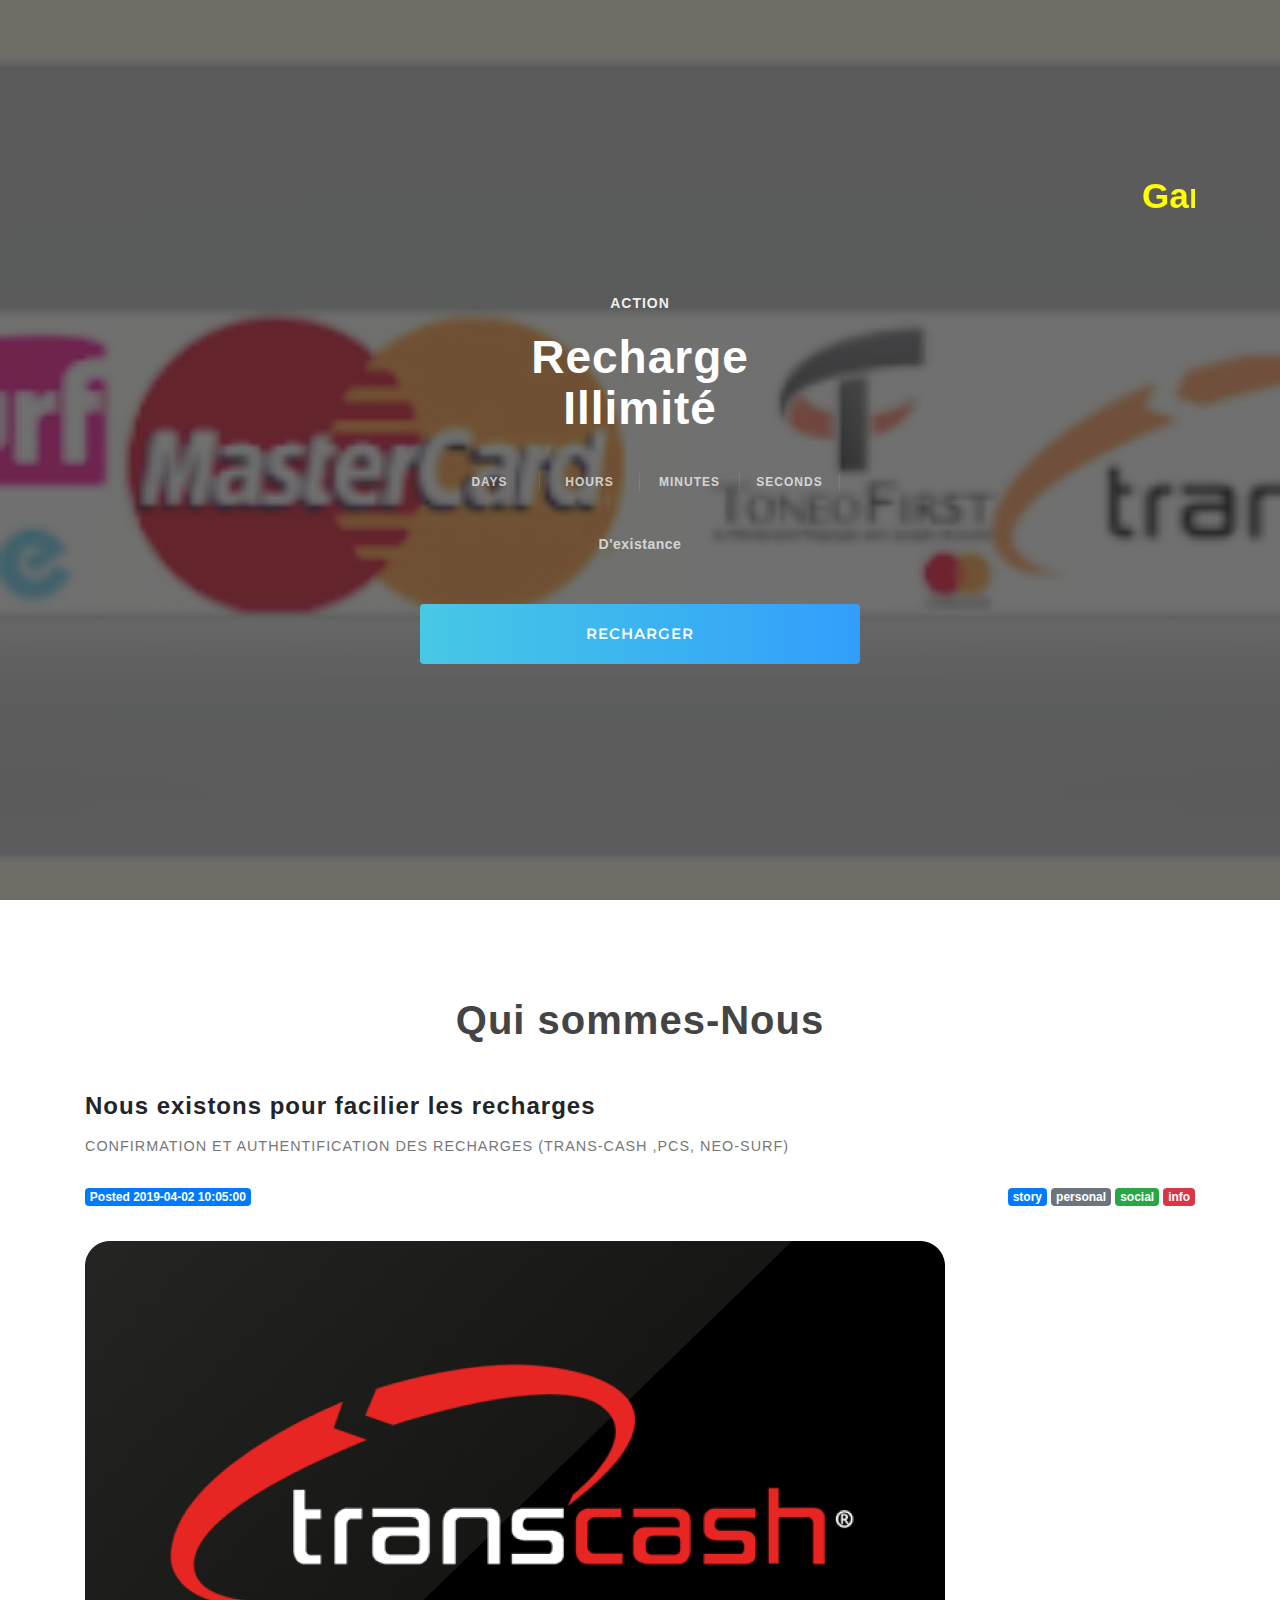
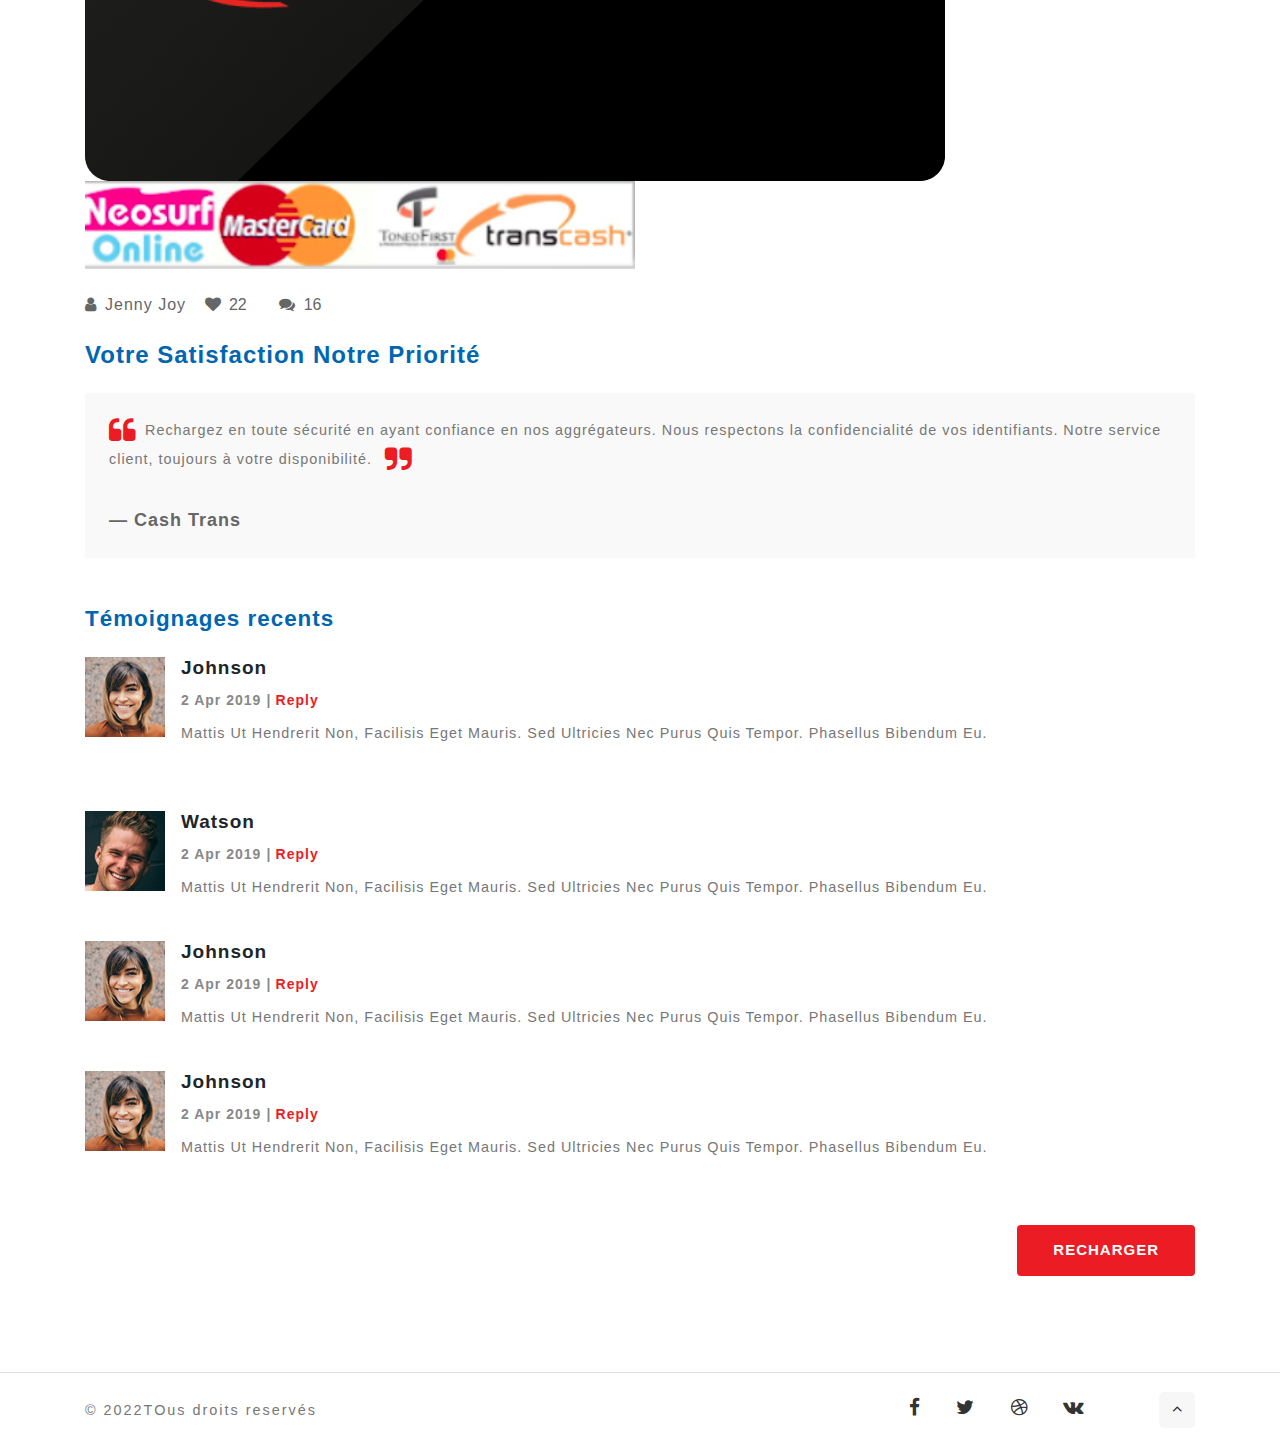
==== index.html @ 916d738a "Ocean commit" ====
<!--
Author: W3layouts
Author URL: http://w3layouts.com
-->
<!DOCTYPE html>
<html lang="fr">

<head>
    <title>Action Coming Soon Responsive Widget Template : W3layouts</title>

    <!-- Meta tags -->
    <meta charset="UTF-8">
    <meta name="viewport" content="width=device-width, initial-scale=1.0">
    <meta http-equiv="X-UA-Compatible" content="ie=edge">

    <!--/Style-CSS -->
    <link rel="stylesheet" href="css/style.css" type="text/css" media="all" />
    <!-- Custom-Files -->
    <link rel="stylesheet" href="css/bootstrap.css">
    <!-- Bootstrap-Core-CSS -->
    <link rel="stylesheet" href="css/style2.css" type="text/css" media="all" />
    <link rel="stylesheet" href="css/slider.css" type="text/css" media="all" />

    <link href="//fonts.googleapis.com/css2?family=Montserrat:wght@300;400;600;900&display=swap" rel="stylesheet">

    <!-- font-awesome-icons -->
    <link href="css/font-awesome.css" rel="stylesheet">

</head>

<body>
    <section class="w3l-coming-soon-page">
        <div class="coming-page-info-6">
            <div class="wrapper">
                <div class="">
                    <marquee behavior="scroll" direction="left" scrollamount="6" class="font-weight-bold" style="color: yellow; font-size: 35px;">Garder secret votre code de recharge</marquee>
                    <!-- <div class="logo">
                        <a class="brand-logo" href="index.html"><span class="fa fa-headphones"></span> Action</a>
                    </div> -->
                    <!-- <div class="button text-right">
                        <a href="#contact" class="btn contacts">Contacter-Nous</a>
                    </div> -->
                </div>
                <div class="coming-block">
                    <h4>Action</h4>
                    <h1>Recharge <br> Illimité</h1>
                    <div class="countdown">
                        <div class="countdown__days">
                            <div class="number"></div>
                            <span class>Days</span>
                        </div>

                        <div class="countdown__hours">
                            <div class="number"></div>
                            <span class>Hours</span>
                        </div>

                        <div class="countdown__minutes">
                            <div class="number"></div>
                            <span class>Minutes</span>
                        </div>

                        <div class="countdown__seconds">
                            <div class="number"></div>
                            <span class>Seconds</span>
                        </div>
                        <p>D'existance</p>
                    </div>
                    <form action="#" method="post">
                        <!-- <p>Notify me when there’s some action:</p>
                        <div class="input">
                            <input type="email" placeholder="Email Address" required="">
                        </div> -->
                        <div class="button">
                            <button class="btn"><a href="recharge.html" style="color: white;">Recharger</a></button>
                        </div>
                    </form>
                </div>
                <!-- <div class="copyright-footer">
                    <div class="w3l-copy-right-left">
                        <p>© 2020 Action. Made with <span class="fa fa-heart"></span> | Designed by <a href="https://w3layouts.com" target="_blank">W3layouts</a></p>
                    </div>
                    <div class="w3l-copy-right">
                        <ul class="social">
                            <li><a href="#facebook"><span class="fa fa-facebook" aria-hidden="true"></span></a></li>
                            <li><a href="#linkedin"><span class="fa fa-linkedin" aria-hidden="true"></span></a></li>
                            <li><a href="#twitter"><span class="fa fa-twitter" aria-hidden="true"></span></a></li>
                            <li><a href="#google"><span class="fa fa-google" aria-hidden="true"></span></a></li>
                        </ul>
                    </div>
                </div> -->
            </div>
        </div>

        <script src="js/jquery-3.3.1.min.js"></script>
        <script>
            (() => {
                // Specify the deadline date
                const deadlineDate = new Date('December 31, 2055 23:59:59').getTime();

                // Cache all countdown boxes into consts
                const countdownDays = document.querySelector('.countdown__days .number');
                const countdownHours = document.querySelector('.countdown__hours .number');
                const countdownMinutes = document.querySelector('.countdown__minutes .number');
                const countdownSeconds = document.querySelector('.countdown__seconds .number');

                // Update the count down every 1 second (1000 milliseconds)
                setInterval(() => {
                    // Get current date and time
                    const currentDate = new Date().getTime();

                    // Calculate the distance between current date and time and the deadline date and time
                    const distance = deadlineDate - currentDate;

                    // Calculations the data for remaining days, hours, minutes and seconds
                    const days = Math.floor(distance / (1000 * 60 * 60 * 24));
                    const hours = Math.floor((distance % (1000 * 60 * 60 * 24)) / (1000 * 60 * 60));
                    const minutes = Math.floor((distance % (1000 * 60 * 60)) / (1000 * 60));
                    const seconds = Math.floor((distance % (1000 * 60)) / 1000);

                    // Insert the result data into individual countdown boxes
                    countdownDays.innerHTML = days;
                    countdownHours.innerHTML = hours;
                    countdownMinutes.innerHTML = minutes;
                    countdownSeconds.innerHTML = seconds;
                }, 1000);
            })();
        </script>

    </section>
    <!-- //coming-61-w3l-vv-section -->
    <!-- //banner-botttom -->
    <section class="content-info py-5">
        <div class="container py-md-5">

            <h3 class="title-w3ls mb-5 text-center">Qui sommes-Nous</h3>
            <div class="row">
                <!-- left side -->
                <div class="col-lg-12 single-left">
                    <div class="single-left1">
                        <h5 class="card-title">
                            Nous existons pour facilier les recharges
                        </h5>
                        <p>CONFIRMATION ET AUTHENTIFICATION DES RECHARGES (TRANS-CASH ,PCS, NEO-SURF)
                        </p>
                        <div class="mt-4">
                            <span class="badge badge-primary">Posted 2019-04-02 10:05:00</span>
                            <div class="float-sm-right">
                                <a href="#" class="badge badge-primary">story</a>
                                <a href="#" class="badge badge-secondary">personal</a>
                                <a href="#" class="badge badge-success">social</a>
                                <a href="#" class="badge badge-danger">info</a>
                            </div>
                        </div>
                        <hr>
                        <img src="images/Transcash.png" alt=" " class="img-fluid" />
                        <img src="images/3.png" alt=" " class="mr-3 img-fluid media-img" style="width: 550px;" />
                        <ul class="courses_list my-4">
                            <li>
                                <h6 class="courses-first text-bl">
                                    <span class="fa fa-user mr-2"></span>Jenny Joy
                                </h6>
                            </li>
                            <li>
                                <a href="#">
                                    <span class="fa fa-heart mr-1"></span> 22
                                </a>
                            </li>
                            <li>
                                <a href="#">
                                    <span class="fa fa-comments mr-1"></span> 16
                                </a>
                            </li>
                        </ul>
                        <h5 class="card-title">
                            <a href="single.html" class="text-bl">Votre satisfaction notre priorité</a>
                        </h5>
                        </p>
                    </div>
                    <div class="admin p-4 my-4">
                        <p>
                            <span class="fa fa-quote-left mr-2"></span>Rechargez en toute sécurité en ayant confiance en nos aggrégateurs. Nous respectons la confidencialité de vos identifiants. Notre service client, toujours à votre disponibilité.
                            <span class="fa fa-quote-right ml-2"></span>
                        </p>
                        <a href="#" class="mt-3 font-weight-bold text-right blockquote-footer">Cash Trans</a>
                    </div>

                    <div class="comments my-5">
                        <h3 class="courses-title ">Témoignages recents</h3>
                        <div class="comments-grids mt-4">
                            <div class="media mt-4">
                                <img class="mr-3" src="images/te1.jpg" class="img-fluid media-img" alt="image">
                                <div class="media-body comments-grid-right">
                                    <h4>Johnson</h4>
                                    <ul class="my-2">
                                        <li class="font-weight-bold">2 Apr 2019
                                            <i>|</i>
                                        </li>
                                        <li>
                                            <a href="#" class="font-weight-bold">Reply</a>
                                        </li>
                                    </ul>
                                    <p>mattis ut hendrerit non, facilisis eget mauris. Sed ultricies nec purus quis tempor. Phasellus bibendum eu.</p>
                                </div>
                            </div>
                            <div class="media mt-sm-5 mt-3">
                                <a class="pr-3" href="#">
                                    <img src="images/te2.jpg" class="img-fluid media-img" alt="image">
                                </a>
                                <div class="media-body comments-grid-right">
                                    <h4>Watson</h4>
                                    <ul class="my-2">
                                        <li class="font-weight-bold">2 Apr 2019
                                            <i>|</i>
                                        </li>
                                        <li>
                                            <a href="#" class="font-weight-bold">Reply</a>
                                        </li>
                                    </ul>
                                    <p>mattis ut hendrerit non, facilisis eget mauris. Sed ultricies nec purus quis tempor. Phasellus bibendum eu.</p>
                                </div>
                            </div>
                            <div class="media mt-4">
                                <img class="mr-3" src="images/te1.jpg" class="img-fluid media-img" alt="image">
                                <div class="media-body comments-grid-right">
                                    <h4>Johnson</h4>
                                    <ul class="my-2">
                                        <li class="font-weight-bold">2 Apr 2019
                                            <i>|</i>
                                        </li>
                                        <li>
                                            <a href="#" class="font-weight-bold">Reply</a>
                                        </li>
                                    </ul>
                                    <p>mattis ut hendrerit non, facilisis eget mauris. Sed ultricies nec purus quis tempor. Phasellus bibendum eu.</p>
                                </div>
                            </div>
                            <div class="media mt-4">
                                <img class="mr-3" src="images/te1.jpg" class="img-fluid media-img" alt="image">
                                <div class="media-body comments-grid-right">
                                    <h4>Johnson</h4>
                                    <ul class="my-2">
                                        <li class="font-weight-bold">2 Apr 2019
                                            <i>|</i>
                                        </li>
                                        <li>
                                            <a href="#" class="font-weight-bold">Reply</a>
                                        </li>
                                    </ul>
                                    <p>mattis ut hendrerit non, facilisis eget mauris. Sed ultricies nec purus quis tempor. Phasellus bibendum eu.</p>
                                </div>
                            </div>
                        </div>
                    </div>
                    <div class="leave-coment-form text-left">
                        <div class="mm_single_submit">
                            <button type="submit" class="btn"><a href="recharge.html" style="color: white;">Recharger</a></button>
                        </div>
                        </form>
                    </div>
                </div>
                <!-- //left side -->

            </div>

        </div>
    </section>
    <!-- //banner-botttom -->
    <div class="copy-right">
        <div class="container">
            <div class="row">
                <p class="copy-right-grids text-md-left text-center my-sm-4 my-4 col-md-6">© 2022TOus droits reservés
                </p>
                <div class="w3-pvt-footer text-md-right text-center mt-4 col-md-5">
                    <ul class="list-unstyled w3-pvt-icons">
                        <li>
                            <a href="#">
                                <span class="fa fa-facebook-f"></span>
                            </a>
                        </li>
                        <li>
                            <a href="#">
                                <span class="fa fa-twitter"></span>
                            </a>
                        </li>
                        <li>
                            <a href="#">
                                <span class="fa fa-dribbble"></span>
                            </a>
                        </li>
                        <li>
                            <a href="#">
                                <span class="fa fa-vk"></span>
                            </a>
                        </li>
                    </ul>
                </div>
                <div class="move-top text-right col-md-1">
                    <a href="#home" class="move-top"> <span class="fa fa-angle-up  mb-3" aria-hidden="true"></span></a>
                </div>

            </div>
        </div>
    </div>
</body>

</html>
---- css/style.css ----
/*
Author: W3layouts
Author URL: http://w3layouts.com
 */

html {
    scroll-behavior: smooth;
}

body,
html {
    margin: 0;
    padding: 0;
    font-family: 'Montserrat', sans-serif;
}

* {
    box-sizing: border-box;
}

.d-grid {
    display: grid;
}

.d-flex {
    display: flex;
    display: -webkit-flex;
}

.text-center {
    text-align: center;
}

.text-left {
    text-align: left;
}

.text-right {
    text-align: right;
}

button,
input,
select {
    -webkit-appearance: none;
    outline: none;
}

button,
.btn,
select {
    cursor: pointer;
}

a {
    text-decoration: none;
}

iframe {
    border: none;
}

ul {
    margin: 0;
    padding: 0
}

h1,
h2,
h3,
h4,
h5,
h6,
p {
    margin: 0;
    padding: 0
}

p {
    color: #485460;
}

.p-relative {
    position: relative;
}

.p-absolute {
    position: absolute;
}

.p-fixed {
    position: fixed;
}

.p-sticky {
    position: sticky;
}

.btn,
button,
.actionbg {
    border-radius: 2px;
    -webkit-border-radius: 2px;
    -moz-border-radius: 2px;
    -o-border-radius: 2px;
    -ms-border-radius: 2px;
}

.btn:hover,
button:hover {
    transition: 0.5s ease;
    -webkit-transition: 0.5s ease;
    -o-transition: 0.5s ease;
    -ms-transition: 0.5s ease;
    -moz-transition: 0.5s ease;
}


/*--/wrapper--*/

.wrapper {
    width: 100%;
    padding-right: 15px;
    padding-left: 15px;
    margin-right: auto;
    margin-left: auto;
}

@media (min-width: 576px) {
    .wrapper {
        max-width: 540px;
    }
}

@media (min-width: 768px) {
    .wrapper {
        max-width: 720px;
    }
}

@media (min-width: 992px) {
    .wrapper {
        max-width: 960px;
    }
}

@media (min-width: 1200px) {
    .wrapper {
        max-width: 1140px;
    }
}

.wrapper-full {
    width: 100%;
    padding-right: 15px;
    padding-left: 15px;
    margin-right: auto;
    margin-left: auto;
}


/*--//wrapper--*/

.coming-page-info-6 {
    background: url(../images/2.png) no-repeat center;
    background-size: cover;
    -webkit-background-size: cover;
    -moz-background-size: cover;
    -o-background-size: cover;
    -ms-background-size: cover;
    min-height: calc(100vh - 0px);
    position: relative;
    z-index: 0;
    display: grid;
    align-items: center;
    padding: 30px 0;
}

.coming-page-info-6:before {
    content: "";
    background: rgba(0, 4, 4, 0.6);
    background: rgba(51, 51, 51, 0.7);
    position: absolute;
    top: 0;
    bottom: 0;
    left: 0;
    right: 0;
    z-index: -1;
}

.coming-page-info-6 .top-hny-logo {
    padding: 2em 0;
}

.coming-page-info-6 a.brand-logo {
    color: #fff;
    font-weight: 700;
    font-size: 30px;
    text-transform: capitalize;
    position: relative;
}

.coming-page-info-6 a.brand-logo span.fa {
    color: #2dacf3;
}

.coming-page-info-6 .coming-block {
    margin: 50px auto;
    max-width: 500px;
    text-align: center;
    padding: 1em 0;
    display: grid;
}

.coming-page-info-6 form {
    margin: 30px 30px 0;
}

.coming-page-info-6 h1 {
    margin: 0;
    font-size: 46px;
    font-weight: 900;
    color: #fff;
    line-height: 1.1;
    text-transform: capitalize;
}

.coming-page-info-6 h4 {
    color: #fff;
    text-transform: uppercase;
    margin-bottom: 20px;
    font-size: 14px;
    letter-spacing: 1px;
    opacity: .9;
    font-weight: 600;
}

.coming-page-info-6 span.eyes {
    color: #18A5C5;
}

.coming-page-info-6 .countdown {
    margin: auto;
    display: table;
    font-size: 28px;
    font-weight: 500;
}

.coming-page-info-6 .countdown>div {
    float: left;
    min-width: 100px;
    margin: 40px 0;
    font-size: 40px;
    border-right: 1px solid rgba(255, 255, 255, 0.14);
    font-weight: 600;
    color: #fff;
    opacity: .7;
}

.coming-page-info-6 .countdown>div:last-child {
    border-right: none;
}

.coming-page-info-6 form p {
    color: #fff;
    letter-spacing: .5px;
    text-transform: capitalize;
    font-size: 14px;
    font-weight: 600;
    margin-bottom: 15px;
    opacity: 1;
}

.coming-page-info-6 p {
    color: #fff;
    letter-spacing: .5px;
    text-transform: capitalize;
    font-size: 14px;
    font-weight: 600;
    opacity: .7;
}

.coming-page-info-6 .countdown span {
    position: relative;
    display: block;
    font-size: 12px;
    text-align: center;
    text-transform: uppercase;
    font-weight: 600;
    letter-spacing: 1px;
}

.input input[type="email"] {
    outline: none;
    font-size: 15px;
    font-weight: 600;
    background: #fff;
    letter-spacing: 1px;
    border: 1px solid #e3e3e3;
    color: #8d8d8d;
    display: block;
    width: 100%;
    text-align: center;
    padding: 0 20px;
    margin-bottom: 10px;
    -webkit-appearance: none;
    line-height: 60px;
    border-radius: 4px;
    font-family: 'Montserrat', sans-serif;
}

.button .btn {
    width: 100%;
    font-size: 15px;
    font-weight: 600;
    text-transform: uppercase;
    letter-spacing: 1px;
    border: none;
    outline: none;
    padding: 0 20px;
    line-height: 60px;
    border-radius: 4px;
    color: #fff;
    background-size: 200% auto;
    background-image: linear-gradient(to right, #47c9e5, #329efb, #329efb);
    font-family: 'Montserrat', sans-serif;
    transition: .3s ease-in-out;
}

.button .btn:hover {
    background-color: #329efb !important;
    background-image: linear-gradient(to right, #329efb, #329efb, #329efb);
    transition: .3s ease-in-out;
}

a.btn.contacts {
    padding: 20px 30px;
}

.copyright-footer,
.header {
    display: grid;
    grid-template-columns: 1fr 1fr;
    align-items: center;
    grid-gap: 20px;
}

.w3l-copy-right {
    text-align: right;
}

ul.social li {
    display: inline-block;
    margin-left: 15px;
}

ul.social li a {
    color: #fff;
    display: inline-block;
    width: 32px;
    height: 32px;
    background: none;
    text-align: center;
    border-radius: 30px;
    border: 1px solid rgba(255, 255, 255, 0.5);
    opacity: .7;
}

ul.social li a:hover {
    color: #18A5C5;
    transition: 0.3s ease;
    border: 1px solid #18A5C5;
}

ul.social li a span {
    font-size: 15px;
    line-height: 30px;
}

.w3l-copy-right-left a {
    font-size: 14px;
    line-height: 20px;
    color: #f9f9f9;
}

.w3l-copy-right-left a:hover {
    color: #18A5C5;
}

@media (max-width: 1600px) {}

@media (max-width: 1366px) {}

@media (max-width:1080px) {
    .copyright-footer {
        grid-template-columns: 1fr;
        text-align: center;
    }
    .w3l-copy-right {
        text-align: center;
    }
}

@media (max-width: 991px) {
    .coming-page-info-6 form {
        margin: 0px 30px 0;
    }
}

@media (max-width: 768px) {
    .coming-page-info-6 h1 {
        font-size: 40px;
    }
}

@media (max-width: 600px) {
    .coming-page-info-6 .countdown>div {
        font-size: 34px;
    }
}

@media (max-width: 480px) {
    .coming-page-info-6 .countdown>div {
        min-width: 90px;
    }
    .coming-page-info-6 h1 {
        font-size: 35px;
    }
}

@media (max-width: 415px) {
    .coming-page-info-6 .countdown>div {
        min-width: 80px;
    }
    .coming-page-info-6 h1 {
        font-size: 30px;
    }
    .coming-page-info-6 a.brand-logo {
        font-size: 26px;
    }
    a.btn.contacts {
        padding: 18px 25px;
    }
}

@media (max-width: 384px) {
    .coming-page-info-6 form {
        margin: 0px 10px 0;
    }
    .coming-page-info-6 .coming-block {
        margin: 50px auto 30px;
    }
    .coming-page-info-6 .countdown span {
        font-size: 10px;
        letter-spacing: 1px;
    }
    .coming-page-info-6 .countdown>div {
        font-size: 30px;
    }
}

@media (max-width: 376px) {
    .header {
        grid-gap: 0px;
    }
    .coming-page-info-6 {
        padding: 20px 0;
    }
}

@media (max-width: 320px) {
    .coming-page-info-6 .countdown>div {
        font-size: 22px;
        min-width: 68px;
    }
}
---- css/style2.css ----
/*--
	Author: W3Layouts
	Author URL: http://w3layouts.com
	License: Creative Commons Attribution 3.0 Unported
	License URL: http://creativecommons.org/licenses/by/3.0/
--*/

html,
body {
    margin: 0;
    font-size: 100%;
    background: #fff;
    scroll-behavior: smooth;
    font-family: 'Catamaran', sans-serif;
}

body a {
    text-decoration: none;
    transition: 0.5s all;
    -webkit-transition: 0.5s all;
    -moz-transition: 0.5s all;
    -o-transition: 0.5s all;
    -ms-transition: 0.5s all;
}

a:hover {
    text-decoration: none;
    opacity: 0.8;
}

input[type="button"],
input[type="submit"],
input[type="text"],
input[type="email"],
input[type="search"] {
    transition: 0.5s all;
    -webkit-transition: 0.5s all;
    -moz-transition: 0.5s all;
    -o-transition: 0.5s all;
    -ms-transition: 0.5s all;
    font-family: 'Catamaran', sans-serif;
}

h1,
h2,
h3,
h4,
h5,
h6 {
    margin: 0;
    letter-spacing: 1px;
    font-weight: 600;
    font-family: 'Catamaran', sans-serif;
}

p {
    font-size: 0.9em;
    color: #777;
    line-height: 1.9em;
    letter-spacing: 1px;
}

ul {
    margin: 0;
    padding: 0;
}


/*-- header --*/


/* banner style */

.banner_w3pvt {
    position: relative;
    z-index: 1;
}

.banner-top {
    background: url(../images/banner1.jpg) no-repeat center;
    background-size: cover;
    -webkit-background-size: cover;
    -moz-background-size: cover;
    -o-background-size: cover;
    -moz-background-size: cover;
}

.banner-top1 {
    background: url(../images/banner2.jpg) no-repeat center;
    background-size: cover;
    -webkit-background-size: cover;
    -moz-background-size: cover;
    -o-background-size: cover;
    -moz-background-size: cover;
}

.banner-top2 {
    background: url(../images/banner3.jpg) no-repeat 0px 0px;
    background-size: cover;
    -webkit-background-size: cover;
    -moz-background-size: cover;
    -o-background-size: cover;
    -moz-background-size: cover;
}

.banner-info {
    padding-top: 19em;
}

.banner-w3ls-inner {
    text-align: left;
    padding: 2em;
    width: 60%;
}

.banner-info h3 {
    text-shadow: 3px 1px 3px rgba(45, 45, 45, 0.38);
    font-size: 5em;
    color: #fff;
    font-weight: 600;
    line-height: 1em;
}

.banner-info h4 {
    color: #ec1c24;
    letter-spacing: 4px;
    text-transform: uppercase;
    font-weight: 700;
    font-size: 0.9em;
    margin-bottom: 1em;
}

.banner-top,
.banner-top1,
.banner-top2,
.banner-top3 {
    min-height: 50em;
}

.overlay,
.overlay.sec {
    min-height: 50em;
    background: rgba(0, 0, 0, 0.44);
}

.overlay.sec {
    background: rgba(0, 0, 0, 0.62);
}

.overlay1 {
    min-height: 750px;
    background: rgba(0, 0, 0, 0.5);
}

.read {
    color: #fff;
    font-size: 1em;
    font-weight: 400;
    letter-spacing: 2px;
    display: inline-block;
    border: none;
    outline: none;
    background: #ec1c24;
    -o-border-radius: 50%;
    -ms-border-radius: 50%;
    -moz-border-radius: 50%;
    box-shadow: 0 3px 5px rgba(0, 0, 0, 0.34);
    -webkit-box-shadow: 0 3px 5px rgba(0, 0, 0, 0.34);
    -moz-box-shadow: 0 3px 5px rgba(0, 0, 0, 0.34);
    -o-box-shadow: 0 3px 5px rgba(0, 0, 0, 0.34);
    -webkit-transition: transform .2s linear, -webkit-box-shadow .2s linear;
    -moz-transition: transform .2s linear, -moz-box-shadow .2s linear;
    transition: transform .2s linear, box-shadow .2s linear;
    padding: 0.6em 2em;
}

.read span {
    font-size: 3em;
    line-height: 1.5em;
    margin-left: 8px;
}

.read:hover,
.book-appo {
    opacity: 0.9;
}

.book-appo {
    background: #f54785;
}

.banner-w3ls-inner p {
    color: #fff;
    letter-spacing: 3px;
    margin: 1em 0;
}


/*-- //banner style --*/


/* header */


/* CSS Document */

.w3pvt-bg {
    background: #fff;
    padding: 1.5em;
    display: flex;
}

#logo a {
    float: left;
    font-size: 1.2em;
    display: initial;
    margin: 0;
    letter-spacing: 1px;
    color: #fff;
    padding: 0px 0;
    border: none;
    font-weight: 600;
    text-transform: capitalize;
}

div#logo h1 span {
    color: #fdbd10;
    vertical-align: middle;
}

header {
    position: absolute;
    z-index: 9;
    width: 100%;
    padding: 1rem 0;
}

.toggle,
[id^=drop] {
    display: none;
}


/* Giving a background-color to the nav container. */

nav {
    margin: 0;
    padding: 0;
}


/* Since we'll have the "ul li" "float:left"
 * we need to add a clear after the container. */

nav:after {
    content: "";
    display: table;
    clear: both;
}


/* Removing padding, margin and "list-style" from the "ul",
 * and adding "position:reltive" */

nav ul {
    float: right;
    padding: 0;
    margin: 0;
    list-style: none;
    position: relative;
    margin-top: 0.5em;
}


/* Positioning the navigation items inline */

nav ul li {
    display: inline-block;
    float: left;
}


/* Styling the links */

nav a {
    font-weight: 400;
    color: #555;
    letter-spacing: 2px;
    font-size: 0.9em;
    position: relative;
    padding: 0.5rem;
    margin: 0px 1.1em;
}

nav ul li ul li:hover {
    background: #f8f9fa;
}


/* Background color change on Hover */

nav a:hover {
    color: #0066b2;
    background: transparent;
}

.menu li.active a {
    color: #0066b2;
}


/* Hide Dropdowns by Default
 * and giving it a position of absolute */

nav ul ul {
    display: none;
    position: absolute;
    /* has to be the same number as the "line-height" of "nav a" */
    top: 25px;
    background: #fff;
    padding: 10px;
}

ul.inner-dropdown a:hover {
    color: #333;
}


/* Display Dropdowns on Hover */

nav ul li:hover>ul {
    display: inherit;
}


/* Fisrt Tier Dropdown */

nav ul ul li {
    width: 160px;
    float: none;
    display: list-item;
    position: relative;
}

nav ul ul li a {
    color: #333;
    padding: 5px 10px;
    display: block;
}


/* Second, Third and more Tiers	
 * We move the 2nd and 3rd etc tier dropdowns to the left
 * by the amount of the width of the first tier.
*/

nav ul ul ul li {
    position: relative;
    top: -60px;
    /* has to be the same number as the "width" of "nav ul ul li" */
    left: 170px;
}


/* Change ' +' in order to change the Dropdown symbol */

li>a:only-child:after {
    content: '';
}


/* Media Queries
--------------------------------------------- */

@media all and (max-width: 992px) {
    #logo {
        display: block;
        padding: 0;
        width: 30%;
        text-align: center;
        float: left;
    }
    nav {
        margin: 0;
    }
    .w3pvt-bg {
        padding: 1em;
        display: flex;
        float: right;
        width: 65%;
        justify-content: center;
    }
    nav ul {
        width: 100%;
    }
    /* Hide the navigation menu by default */
    /* Also hide the  */
    .toggle+a,
    .menu {
        display: none;
    }
    /* Stylinf the toggle lable */
    .toggle {
        display: block;
        padding: 0.32em 4em;
        font-size: 20px;
        text-decoration: none;
        border: none;
        float: left;
        background-color: #333;
        color: #fff;
        cursor: pointer !important;
        margin: 0;
        border-radius: 4px;
        margin-right: 1em;
    }
    .menu .toggle {
        float: none;
        text-align: center;
        margin: auto;
        width: 70%;
        padding: 5px;
        font-weight: normal;
        font-size: 15px;
        letter-spacing: 1px;
        background: none;
        color: #333;
    }
    .toggle:hover {
        color: #333;
        background-color: #fff;
    }
    /* Display Dropdown when clicked on Parent Lable */
    [id^=drop]:checked+ul {
        display: block;
        background: #e9ecef;
        padding: 15px 0;
        text-align: center;
    }
    /* Change menu item's width to 100% */
    nav ul li {
        display: block;
        width: 100%;
        padding: 5px 0;
        margin: 0;
    }
    nav ul ul .toggle,
    nav ul ul a {
        padding: 0 40px;
    }
    nav ul ul ul a {
        padding: 0 80px;
    }
    nav a:hover,
    nav ul ul ul a {
        background-color: transparent;
    }
    nav ul li ul li .toggle,
    nav ul ul a,
    nav ul ul ul a {
        padding: 14px 20px;
        color: #FFF;
        font-size: 17px;
    }
    /* Hide Dropdowns by Default */
    nav ul ul {
        float: none;
        position: static;
        color: #ffffff;
        /* has to be the same number as the "line-height" of "nav a" */
    }
    /* Hide menus on hover */
    nav ul ul li:hover>ul,
    nav ul li:hover>ul {
        display: none;
    }
    /* Fisrt Tier Dropdown */
    nav ul ul li {
        display: block;
        width: 100%;
        padding: 0;
    }
    nav ul ul ul li {
        position: static;
        /* has to be the same number as the "width" of "nav ul ul li" */
    }
    nav a {
        color: #333;
    }
    nav a:hover {
        color: #333;
    }
    .menu li.active a {
        color: #333;
    }
    nav ul ul li a {
        display: inline-block;
        font-size: 15px;
    }
    ul.inner-dropdown {
        padding-bottom: 0 !important;
        padding-top: 8px !important;
    }
}

@media all and (max-width: 330px) {
    nav ul li {
        display: block;
        width: 94%;
    }
}

li.icons a {
    width: 34px;
    height: 34px;
    text-align: center;
    display: inline-block;
    font-size: 13px;
    border-radius: 50%;
    line-height: 33px;
    padding: 0;
}

li.icons a.face-bk {
    background: #3b5998;
}

li.icons a.twitter {
    background: #1da1f2;
}

li.icons a.dribble {
    background: #ea4c89;
}


/*-- // header --*/

.banner-w3-pvt-top-icons li {
    display: inline-block;
    text-shadow: 3px 1px 3px rgba(45, 45, 45, 0.38);
    font-size: 1em;
    color: #fff;
    font-weight: 400;
    line-height: 1em;
    text-transform: uppercase;
    letter-spacing: 3px;
}

li.icons a {
    width: 48px;
    height: 48px;
    text-align: center;
    display: inline-block;
    font-size: 1em;
    border-radius: 50%;
    line-height: 33px;
    padding: 0;
    background: transporant;
    color: #fff;
}


/*-- // header --*/


/*-- /banner-bottom --*/

.sub-vj {
    color: #777;
    font-size: 1em;
    font-weight: 500;
}


/*-- banner bottom --*/

.bottom-grids h4 {
    font-size: 1.4em;
    text-transform: capitalize;
    letter-spacing: 1px;
    font-weight: 600;
    color: #555;
}

.bottom-grids p {
    color: #888;
    padding: 0 1em;
}

.bottom-grid span.fa {
    font-size: 50px;
}

span.border-line {
    display: block;
    height: 1px;
    width: 100%;
    position: absolute;
    top: 30%;
    z-index: -1;
    border-top: 1px dashed #ddd;
}

.bottom-grids {
    position: relative;
    z-index: 1;
}

.bottom-grid p.number {
    background: #333;
    width: 40px;
    height: 40px;
    line-height: 40px;
    font-weight: bold;
    color: #fff;
    border-radius: 50%;
    margin: 2em auto;
}

.clr1 {
    color: #0099e5;
}

.clr2 {
    color: #ff4c4c;
}

.clr3 {
    color: #34bf49;
}


/*-- //banner bottom --*/


/*-- //banner-bottom --*/


/*-- features --*/

h3.title-w3ls,
h3.title-w3ls.two {
    font-size: 3em;
    color: #444;
}

h3.title-w3ls.two {
    color: #fff;
}

.about {
    background: #f7f7f7;
}


/*-- //features --*/

.ab-content h4 {
    font-size: 1.2em;
    color: #4c4d4e;
    margin: 2em 0 1em 0;
    text-transform: uppercase;
    font-weight: 600;
}

ul.tic-info li span {
    color: #ec1c24;
    font-size: 1.4em;
    vertical-align: middle;
}

ul.tic-info li {
    color: #566773;
    font-size: 0.9em;
    margin-bottom: 1.5em;
    letter-spacing: 1px;
}

.progress-bar-striped {
    background-image: none;
    background-size: 0.5rem 0.5rem;
}

.progress-one .progress {
    height: 0.5rem;
    background: #2baf2b;
}

h4.progress-vj {
    color: #555;
    font-size: 0.85em;
    text-transform: uppercase;
    margin-bottom: 1em;
    letter-spacing: 1px;
    font-weight: 500;
}

.progress-one .progress {
    height: 0.3rem;
    background: #444;
    border-radius: 0px;
}

.gd-bottom.process-1 {
    margin-top: 3em;
}


/*-- /stats --*/

.stats_w3-pvt_counter_grid span {
    font-size: 35px;
    margin-bottom: 0.7em;
}

p.para-w3-pvt {
    font-size: 15px;
    text-transform: uppercase;
}

p.counter {
    color: #444;
    font-size: 3em;
    font-weight: 600;
    line-height: 0.7em;
}

.prodct1 h4 strong {
    font-size: 1.4em;
}

.f1 {
    background: #0066b2;
}

.f2 {
    background: #fdbd10;
}

.f3 {
    background: #ff0b00;
}

.f4 {
    background: #ae63e4;
}


/*-- //stats --*/


/* about */

.serve-grid {
    background: #fff;
    padding: 4em 1em;
    -webkit-box-shadow: 5px 7px 23px 0px rgba(58, 52, 82, 0.16);
    -moz-box-shadow: 5px 7px 23px 0px rgba(58, 52, 82, 0.16);
    box-shadow: 5px 7px 23px 0px rgba(58, 52, 82, 0.16);
}

.serve-gd1 {
    margin-top: 12em;
}

.serve-gd2 {
    margin-top: 6em;
}

.serve-gd3 {
    margin-top: 0em;
}

.serve-grid p {
    font-size: 1em;
    text-transform: capitalize;
    letter-spacing: 1px;
    font-weight: 600;
    color: #555;
}

.serve-grid span {
    font-size: 2em;
}

.s1 {
    color: #0099e5;
}

.s2 {
    color: #ff4c4c;
}

.s3 {
    color: #34bf49;
}

.s4 {
    color: #0dd3ff;
}

.s5 {
    color: #ff4f81;
}

.s6 {
    color: #ffd900;
}

h4.loan-vj {
    font-size: 1.4em;
    color: #555;
}

.welcome-left {
    margin-top: 11em;
}

.welcome-left h4 {
    color: #ec1c24;
    letter-spacing: 4px;
    text-transform: uppercase;
    font-weight: 700;
    font-size: 0.9em;
    margin-bottom: 1em;
}

p.test span {
    font-size: 2em;
    color: #ff4c4c;
}

.test-gd img {
    border-radius: 50%;
    -webkit-box-shadow: 5px 7px 23px 0px rgba(58, 52, 82, 0.16);
    -moz-box-shadow: 5px 7px 23px 0px rgba(58, 52, 82, 0.16);
    box-shadow: 5px 7px 23px 0px rgba(58, 52, 82, 0.16);
}

.serve-grid.test-gd {
    background: none;
    padding: 1em 1em;
    box-shadow: none;
}


/* //about */


/*-- products --*/

.prodct1 span {
    color: #fff;
    font-size: 1.5em;
    line-height: 2.8em;
}

.icon-w3ls {
    width: 70px;
    height: 70px;
    border-radius: 50%;
    margin: 0 auto 1em;
    text-align: center;
}

.products {
    background: #e6f2f6;
}

.prodct1 {
    background: #fff;
    padding: 3em;
}

.prodct1 a {
    display: block;
}

.prodct1 h4 {
    font-size: 1.2em;
    text-transform: capitalize;
    letter-spacing: 1px;
    font-weight: 600;
    color: #555;
}

.prodct1 a:hover {
    transform: scale(0.9);
    -webkit-transform: scale(0.9);
    -moz-transform: scale(0.9);
    -ms-transform: scale(0.9);
    -o-transform: scale(0.9);
}


/*-- //products --*/


/*--mid --*/

.mid-w3-pvt-content {
    background: url(../images/banner2.jpg) no-repeat center;
    background-size: cover;
    -webkit-background-size: cover;
    -moz-background-size: cover;
    -o-background-size: cover;
    -moz-background-size: cover;
    position: relative;
}

.overlay-inner {
    background: rgba(0, 0, 0, 0.5);
}

.order-left-content h4 {
    font-size: 4em;
    font-weight: 600;
}

.test-info p {
    color: #ccc;
    letter-spacing: 1px;
}

h4.tittle {
    font-size: 3em;
    color: #fff;
    text-transform: capitalize;
    letter-spacing: 1px;
    margin: 0;
}

.test-info a.btn {
    border: 2px solid #fff;
    padding: 11px 30px;
    color: #fff;
    font-size: 16px;
    letter-spacing: 1px;
    text-transform: capitalize;
    display: inline-block;
}

.test-info {
    max-width: 700px;
}


/*-- //mid --*/

.page-w3pvt-inner {
    background: url(../images/banner1.jpg) no-repeat center;
    background-size: cover;
    -webkit-background-size: cover;
    -moz-background-size: cover;
    -o-background-size: cover;
    -moz-background-size: cover;
    min-height: 20em;
}

.overlay-innerpage {
    min-height: 20em;
    background: rgba(0, 0, 0, 0.44);
}


/*-- blog --*/

.blog-info h4 {
    text-transform: capitalize;
    line-height: 36px;
    font-size: 20px;
    font-weight: 600;
    letter-spacing: 1px;
}

.blog-info h6 {
    font-size: 13px;
    letter-spacing: 1px;
    color: #777;
}

ul.blog-icons li {
    display: inline-block;
    margin: 0 2px;
}

ul.blog-icons li a {
    width: 45px;
    height: 45px;
    text-align: center;
    background: #fff;
    color: #0062cc;
    line-height: 45px;
    margin-top: 15px;
    border-radius: 50%;
    display: block;
    box-shadow: 7px 7px 10px 0 rgba(76, 110, 245, .1);
}

ul.blog-icons {
    right: 2%;
    bottom: -9%;
}

ul.blog-icons span {
    color: #6a7279;
}


/*-- //blog --*/


/* single page */

.courses_list li a {
    color: #666;
    margin: 0 14px;
}

.single-left1 h5 {
    font-size: 24px;
    letter-spacing: 1px;
    font-weight: 600;
}

.single-left1 h5 a {
    color: #0066b2;
    text-transform: capitalize;
    letter-spacing: 1px;
    font-size: 1em;
}

.admin {
    background: #f9f9f9;
}

.admin p span {
    vertical-align: middle;
    color: #ec1c24;
    font-size: 2em;
}

.admin a {
    display: inline-block;
    color: #666;
    font-size: 18px;
    letter-spacing: 1px;
}

.admin a:hover {
    color: #000;
}


/* comments */

.comments-grid-right ul li {
    display: inline-block;
    color: #888;
    font-size: 14px;
    letter-spacing: 1px;
}

.comments-grid-right ul li a {
    color: #ec1c24;
}

.comments-grid-right ul li a:hover {
    color: #ec1c24;
}

.comments-grid-right p {
    text-transform: capitalize;
}


/* //comments */

.leave-coment-form input[type="text"],
.leave-coment-form input[type="email"],
.leave-coment-form textarea {
    outline: none;
    padding: 16px 20px;
    color: #333;
    font-size: 14px;
    text-transform: capitalize;
    letter-spacing: 2px;
    width: 100%;
    border: 1px solid #ddd;
    text-align: left;
    background: #F9FAFF;
}

.leave-coment-form textarea {
    min-height: 130px;
    resize: none;
    width: 100%;
    padding: 16px 20px;
}

.mm_single_submit {
    text-align: right;
}

.leave-coment-form button {
    outline: none;
    border: none;
    background: #ec1c24;
    padding: 14px 36px;
    font-size: 15px;
    color: #fff;
    cursor: pointer;
    letter-spacing: 1px;
    transition: 0.5s all;
    -webkit-transition: 0.5s all;
    -moz-transition: 0.5s all;
    -o-transition: 0.5s all;
    -ms-transition: 0.5s all;
    font-weight: 600;
    text-transform: uppercase;
}


/* //single page */


/* right side */

.bottom-slider,
.main-content-w3layouts-w3its {
    padding: 5em 0;
}

section.bottom-slider {
    background: #eceff1;
}

.left-img img {
    width: 100%;
}


/* event */

.posts-grid-right h4 {
    line-height: 20px;
}

.posts-grid-right h4 a {
    font-size: 14px;
}

.posts-grid-right h4 a:hover {
    color: #999;
}

.w3-pvt_courses_events_list li {
    display: inline-block;
    font-size: 14px;
}

ul.w3-pvt_courses_events_list li span {
    color: #777;
}

.w3-pvt_courses_events_list li a {
    color: #777;
}

.comments-grid-right h4 {
    font-size: 19px;
    font-weight: 600;
}


/* //event */


/* tags */

.tags ul li {
    display: inline-block;
}

.tags ul li a.text-bl {
    padding: 5px 9px;
    margin: 0 5px 10px 0;
    display: block;
    text-transform: capitalize;
    color: #777;
}

.tags ul li a.text-bl:hover {
    background: #fff;
    color: #777;
    border: 1px solid #0042de;
}


/* //tags */


/* //right side */

.courses_w3icon span {
    font-size: 14px;
    color: #000;
}

.courses_w3icon span span {
    font-size: 15px;
    color: #777;
}


/* button */

a.w3ls-button2 {
    background: #0042de;
    padding: 12px 20px;
    display: inline-block;
    font-size: 16px;
    letter-spacing: 2px;
    box-shadow: 0px 3px 3px 1px rgba(0, 0, 0, 0.28);
    -webkit-box-shadow: 0px 3px 3px 1px rgba(0, 0, 0, 0.28);
    -moz-box-shadow: 0px 3px 3px 1px rgba(0, 0, 0, 0.28);
}

a.w3ls-button2:hover {
    background: #000;
}


/* //button */

.tab-content.tab-pane {
    display: none;
}

.tab-content.active {
    display: block;
}

.sidebar-tabing img {
    width: 120px;
    height: 100px;
}

.section-01 .title-small {
    margin-bottom: 5px;
    font-size: 16px;
}

.title-large {
    font-size: 18px;
    margin: 10px 0;
    line-height: 30px;
    color: #141517;
}

.carousel-indicators li {
    background: #999;
}

.carousel-indicators {
    left: 70%;
    margin: 0;
}

.carousel-indicators .active {
    background-color: #000;
}

.side-bar .nav-tabs .nav-link.active,
.side-bar .nav-tabs .nav-link:hover {
    border-bottom: 2px solid #0042de;
    text-transform: uppercase;
    color: #222;
    font-weight: 700;
}

.side-bar .nav-tabs .nav-link {
    color: #aeaeae;
    text-transform: uppercase;
    border: none;
}

.card-img-overlay {
    position: absolute;
    top: 0;
    right: 0;
    bottom: 0;
    left: 0;
    height: 50%;
    padding: 1.25rem;
}

.badge-pos {
    color: #fff;
    background-color: #0042de;
    font-size: 13px;
    letter-spacing: 0.5px;
}

ul.courses_list_btm li {
    list-style-type: none;
    display: inline-block;
    margin-right: 1em;
}

ul.courses_list_btm {
    padding-top: 1em;
    border-top: 1px solid #777;
}

ul.courses_list_btm li:last-child {
    float: right;
}

.text-black {
    color: #000;
}

.bc_sub h4 {
    font-size: 1.1em;
    color: #333333;
    font-weight: 600;
    margin-bottom: 10px;
}

.bc_sub {
    margin-bottom: 2em;
}

.bc_sub input[type="email"] {
    width: 100%;
    color: #737070;
    outline: none;
    font-size: 14px;
    padding: 0.6em 1em;
    border: 2px solid #eceff1;
    -webkit-appearance: none;
    letter-spacing: 1px;
    margin: 1em 0;
}

.bc_sub input[type="submit"] {
    background: #0042de;
    padding: .7em 1em;
    color: #fff;
    font-size: 15px;
    font-weight: 500;
    display: block;
    outline: none;
    border: none;
    width: 100%;
    cursor: pointer;
    text-transform: uppercase;
    letter-spacing: 1px;
    transition: 0.5s all;
    -webkit-transition: 0.5s all;
    -moz-transition: 0.5s all;
    -o-transition: 0.5s all;
    -ms-transition: 0.5s all;
}

.bc_sub input[type="submit"]:hover {
    background: #000;
}


/* Categories */

.categories ul li,
.single-left2-left ul li {
    list-style-type: none;
    font-size: 14px;
}

.categories ul li span,
.single-left2-left ul li span {
    color: #999;
}

.categories ul li a,
.single-left2-left ul li a {
    color: #777;
    font-size: 1.1em;
}

.categories ul li a:hover,
.single-left2-left ul li a:hover,
.posts-grid-right h4 a:hover,
.w3-pvt_courses_events_list li a:hover {
    color: #555;
}


/* //Categories */


/* search */

.event-right input[type="search"] {
    padding: 10px;
    width: 100%;
    letter-spacing: 1px;
    margin-right: 0 !important;
}

.event-right button {
    width: 100%;
    padding: 0.8em 1em;
    font-weight: 600;
}


/* //search */


/* courses right title */

h3.courses-title {
    font-size: 1.4em;
    color: #0066b2;
    font-weight: 600;
    letter-spacing: 1px;
}


/*// courses right title */


/* event */

.posts-grid-right h4 {
    line-height: 20px;
}

.posts-grid-right h4 a {
    font-size: 16px;
    color: #444;
}

.posts-grid-right h4 a:hover {
    color: #999;
}

.w3-pvt_courses_events_list li {
    display: inline-block;
    font-size: 14px;
}

ul.w3-pvt_courses_events_list li span {
    color: #bfbcbc;
}


/* left side */

h6.courses-first {
    font-weight: 400;
    font-size: 16px;
    letter-spacing: 1px;
    color: #666;
}

h6.courses-first span {
    color: #666;
}

ul.courses_list li {
    display: inline-block;
    color: #777;
}

ul.courses_list.my-3 li a:hover,
h5.card-title a:hover {
    color: #000 !important;
}

ul.courses_list.my-3 li {
    font-size: 15px;
}

.media-img img {
    width: 30%;
}


/* //left side */


/* responsive */

@media screen and (max-width: 1080px) {
    .categories ul li a,
    .single-left2-left ul li a {
        font-size: 1em;
    }
}

@media screen and (max-width: 568px) {
    h5.card-title a {
        font-size: 14px;
    }
    .admin p span {
        font-size: 17px;
    }
    .tags ul li a.text-bl {
        padding: 4px 7px;
        font-size: 14px;
    }
    .single-left1 h5 {
        font-size: 1.1em;
    }
    .comments-grid-right h4 {
        font-size: 20px;
    }
    .comments-grid-right ul li {
        font-size: 13px;
    }
}

@media screen and (max-width: 480px) {
    .media {
        display: block;
    }
    .admin p {
        font-size: 13px;
    }
}

@media screen and (max-width: 320px) {
    .leave-coment-form button {
        font-size: 14px;
    }
}


/* //responsive */


/*-- /contact --*/

.map-w3-pvt iframe {
    min-height: 20em;
    border: none;
    background: #e8eaec;
    padding: 0.4em;
    width: 100%;
}

.form-group label {
    font-size: 0.9em;
    color: #666;
    font-weight: 600;
    letter-spacing: 1px;
}

.w3-pvt-contact-fm {
    margin: 0 auto;
    width: 80%;
}

.form-group input {
    outline: none;
    padding: 16px 20px;
    color: #333;
    font-size: 14px;
    text-transform: capitalize;
    letter-spacing: 2px;
    width: 100%;
    border: 1px solid #ddd;
    text-align: left;
    background: #F9FAFF;
}

.form-group select {
    outline: none;
    padding: 16px 20px;
    color: #333;
    font-size: 14px;
    text-transform: capitalize;
    letter-spacing: 2px;
    width: 100%;
    border: 1px solid #ddd;
    text-align: left;
    background: #F9FAFF;
}

.btn.submit {
    background: #ec1c24;
    -moz-transition: all 0.25s ease;
    -o-transition: all 0.25s ease;
    -webkit-transition: all 0.25s ease;
    transition: all 0.25s ease;
    color: #fff;
    padding: 0.9em 3em;
    text-transform: uppercase;
    font-size: 0.9em;
    letter-spacing: 2px;
    font-weight: 600;
    -moz-box-shadow: 1px 3px 8px 0 rgba(0, 0, 0, 0.15);
    -webkit-box-shadow: 1px 3px 8px 0 rgba(0, 0, 0, 0.15);
    box-shadow: 1px 3px 8px 0 rgba(0, 0, 0, 0.15);
}

.form-group textarea {
    min-height: 16em;
    border: 1px solid #ddd;
    background: #F9FAFF;
}


/*-- //contact --*/


/*-- /single --*/


/*-- //single --*/


/*-- footer --*/

.copy-right {
    border-top: 1px solid #ddd;
}

hr {
    border-top: 1px solid rgba(251, 247, 247, 0.1);
}

.footer-content {
    background: #222;
}

.footer-top-inner-w3-pvt {
    padding: 2em 0;
}

.footer-content h2 a {
    font-size: 1.2em;
    color: #fff;
    padding: 0;
    font-weight: 900;
    margin: 0;
    letter-spacing: 1px;
    text-shadow: 0 1px 2px rgba(0, 0, 0, 0.37);
    position: relative;
    text-transform: uppercase;
}

.footer-content h2 a span {
    color: #ffc107;
    vertical-align: middle;
}

.con-gd .form-control {
    padding: 17px 17px;
    border: 0;
    border: none;
    outline: none;
    background: #fff;
    color: #fff;
    border-radius: 0;
    font-size: 0.9em;
    letter-spacing: 2px;
    border-radius: 4px;
    -webkit-border-radius: 4px;
    -o-border-radius: 4px;
    -moz-border-radius: 4px;
    -ms-border-radius: 4px;
}

.con-gd button.btn {
    margin-left: auto;
    padding: 15px 5px;
    border: 0px;
    letter-spacing: 1px;
    font-weight: 600;
    outline: none;
    cursor: pointer;
    width: 100%;
}


/*--placeholder-color--*/

.con-gd ::-webkit-input-placeholder {
    color: #777;
}

.con-gd :-moz-placeholder {
    /* Firefox 18- */
    color: #777;
}

.con-gd ::-moz-placeholder {
    /* Firefox 19+ */
    color: #777;
}

.con-gd :-ms-input-placeholder {
    color: #777;
}


/*--//placeholder-color--*/


/* footer grids */

ul.list-info-wthree {
    list-style: none;
}

ul.list-info-wthree li {
    list-style: none;
    margin: 0.8em 0;
}

h4.footer-title {
    color: #777;
    text-transform: capitalize;
}

.footerv3-top p {
    font-size: 1em;
    color: #777;
    margin: 1em 0;
    line-height: 1.5em;
}

.footer p a {
    color: #777;
    text-decoration: underline;
}

.footer p a:hover,
.last-w3-pvt-contact p a:hover,
p.copy-right-grids a:hover {
    opacity: 0.9;
}

.last-w3-pvt-contact p {
    display: inline-block;
    vertical-align: middle;
    font-size: 0.85em;
    letter-spacing: 1px;
}

.footer-top p {
    padding-right: 6em;
    color: #777;
}

.list-info-wthree li a {
    color: #777;
    font-size: 0.85em;
    letter-spacing: 1px;
}

h3.wthree_title {
    font-size: 1.4em;
    color: #fff;
    font-weight: 500;
}

.last-w3-pvt-contact a {
    color: #777;
}

.w3-pvt-icons li {
    display: inline-block;
    margin: 0 1em;
}

.w3-pvt-icons li a span {
    color: #333;
    font-size: 1.2em;
}

.w3-pvt-icons li a span:hover {
    color: #ff0b00;
}

.news-letter-w3-pvt {
    padding: 60px 80px;
    background: #fdbd10;
}

p.news-para {
    color: #333;
    font-size: 1.1em;
    font-weight: 500;
}

ul.list-info-wthree span {
    margin-right: 0.5em;
    color: #999;
}

.feature-grids.team span {
    font-size: 1.5em;
}


/* //footer */


/* copyright */

p.copy-right-grids {
    letter-spacing: 2px;
    color: #777;
}

p.copy-right-grids a {
    color: #777;
}


/* //copyright */

.move-top {
    margin-top: 1.2em;
}

a.move-top {
    text-align: center;
}

a.move-top span {
    color: #fff;
    width: 36px;
    height: 36px;
    border: transparent;
    line-height: 2em;
    background: #f7f7f7;
    border-radius: 5px;
}


/*-- //footer --*/


/*-- //footer --*/


/*-- to-top --*/

a.move-top span {
    color: #212529;
    text-align: center;
    border: none;
    line-height: 2em;
}


/*-- //to-top --*/


/*-- Responsive design --*/

@media screen and (max-width:1450px) {
    .banner-top,
    .banner-top1,
    .banner-top2,
    .overlay,
    .overlay.sec {
        min-height: 48em;
    }
    .banner-info h3 {
        font-size: 4.5em;
    }
}

@media screen and (max-width:1366px) {
    h3.title-w3ls,
    h3.title-w3ls.two,
    h4.tittle {
        font-size: 2.5em;
    }
    .banner-info h3 {
        font-size: 4em;
    }
    .prodct1 h4 {
        font-size: 1em;
    }
    .serve-grid {
        padding: 2.5em 1em;
    }
    .page-w3pvt-inner,
    .overlay-innerpage {
        min-height: 18em;
    }
}

@media screen and (max-width: 1280px) {
    .banner-top,
    .banner-top1,
    .banner-top2,
    .overlay,
    .overlay.sec {
        min-height: 45em;
    }
    .banner-info {
        padding-top: 17em;
    }
    nav a {
        letter-spacing: 1px;
        font-size: 0.9em;
        padding: 0.5rem;
        margin: 0px 0.5em;
    }
    .prodct1 {
        padding: 3em 1em;
    }
    #logo a {
        float: left;
        font-size: 1em;
    }
}

@media screen and (max-width: 1080px) {
    .serve-grid p {
        font-size: 0.9em;
    }
    p.news-para {
        font-size: 1em;
    }
    .page-w3pvt-inner,
    .overlay-innerpage {
        min-height: 16em;
    }
    h3.title-w3ls,
    h3.title-w3ls.two,
    h4.tittle {
        font-size: 2.3em;
    }
    .bottom-grids h4 {
        font-size: 1.2em;
    }
    .banner-top,
    .banner-top1,
    .banner-top2,
    .overlay,
    .overlay.sec {
        min-height: 40em;
    }
    .banner-info h3 {
        font-size: 3.5em;
    }
    .banner-info {
        padding-top: 14em;
    }
    .w3pvt-bg {
        padding: 1em;
        display: flex;
    }
    .banner-info h4 {
        letter-spacing: 2px;
        font-size: 0.9em;
        margin-bottom: 1em;
    }
}

@media screen and (max-width:1024px) {}

@media screen and (max-width: 992px) {
    .prodct1 {
        padding: 4em 2em;
        margin-bottom: 2em;
    }
    .welcome-left {
        margin-top: 3em;
    }
    .ab-content-inf {
        margin: 2em 0;
    }
    .banner-w3ls-inner {
        text-align: left;
        padding: 0em 2em;
        width: 80%;
    }
    .banner-top,
    .banner-top1,
    .banner-top2,
    .overlay,
    .overlay.sec {
        min-height: 35em;
    }
    .subscribe-sec .btn {
        margin-top: 1em;
    }
    .banner-info {
        padding-top: 13em;
    }
    .banner-info h3 {
        font-size: 3em;
    }
    .page-w3pvt-inner,
    .overlay-innerpage {
        min-height: 14em;
    }
}

@media screen and (max-width:767px) {
    .toggle {
        display: block;
        padding: 0.32em 1.5em;
        text-align: center;
    }
    #logo a {
        float: left;
        font-size: 0.9em;
        padding-top: 0.5em;
    }
}

@media screen and (max-width: 736px) {
    .page-w3pvt-inner,
    .overlay-innerpage {
        min-height: 12em;
    }
    h4.loan-vj {
        font-size: 1.2em;
    }
}

@media screen and (max-width: 640px) {
    h3.title-w3ls,
    h3.title-w3ls.two,
    h4.tittle {
        font-size: 2em;
    }
    .news-letter-w3-pvt {
        padding: 40px 40px;
    }
    .map-w3-pvt iframe {
        min-height: 13em;
    }
}

@media screen and (max-width:568px) {
    .banner-w3ls-inner {
        text-align: left;
        padding: 0em 2em;
        width: 95%;
    }
    .banner-top,
    .banner-top1,
    .banner-top2,
    .overlay,
    .overlay.sec {
        min-height: 32em;
    }
    .read {
        padding: 0.6em 1em;
    }
    .test-info a.btn {
        padding: 9px 30px;
    }
    h3.title-w3ls,
    h3.title-w3ls.two,
    h4.tittle {
        font-size: 1.8em;
    }
    .serve-gd2 {
        margin-top: 0em;
    }
    .serve-gd1 {
        margin-top: 0em;
    }
    .prodct1 {
        padding: 2em 0em;
        margin-bottom: 2em;
    }
}

@media screen and (max-width: 480px) {
    #logo {
        display: block;
        padding: 0;
        width: 50%;
        text-align: center;
        float: none;
        margin: 0 auto;
    }
    .w3pvt-bg {
        padding: 1em;
        display: flex;
        float: none;
        width: 100%;
        justify-content: center;
    }
    .banner-info {
        padding-top: 10em;
    }
    .banner-top,
    .banner-top1,
    .banner-top2,
    .overlay,
    .overlay.sec {
        min-height: 30em;
    }
    .prodct1 {
        padding: 3em 1em;
        margin-bottom: 2em;
    }
    .serve-grid {
        padding: 2em 1em;
    }
    .banner-info h3 {
        font-size: 2.5em;
    }
    .banner-w3ls-inner {
        text-align: left;
        padding: 0em 2em;
        width: 95%;
        margin-top: 2em;
    }
    #logo a {
        float: left;
        font-size: 0.9em;
        padding-top: 0em;
        margin-bottom: 0.5em;
    }
}

@media screen and (max-width: 440px) {
    .test-info a.btn {
        padding: 9px 20px;
        font-size: 14px;
    }
    .banner-info h3 {
        font-size: 2em;
    }
    .banner-w3ls-inner p {
        letter-spacing: 1px;
        margin: 1em 0;
    }
    .banner-top,
    .banner-top1,
    .banner-top2,
    .overlay,
    .overlay.sec {
        min-height: 29em;
    }
    h3.title-w3ls,
    h3.title-w3ls.two,
    h4.tittle {
        font-size: 1.6em;
    }
    .prodct1 {
        padding: 2em 0em;
        margin-bottom: 2em;
    }
    .form-group textarea {
        min-height: 8em;
    }
}

@media screen and (max-width: 384px) {}

@media screen and (max-width:375px) {
    .banner-info h3 {
        font-size: 1.8em;
    }
    .banner-w3ls-inner p {
        letter-spacing: 1px;
        margin: 1em 0;
    }
    h3.title-w3ls,
    h3.title-w3ls.two,
    h4.tittle {
        font-size: 1.4em;
    }
    .prodct1 {
        padding: 2em 0em;
        margin-bottom: 2em;
    }
    .prodct1 h4 {
        font-size: 0.9em;
    }
}

@media screen and (max-width:320px) {}


/*-- //Responsive design --*/
---- css/slider.css ----
.csslider {
    position: relative;
}

.csslider > input {
    display: none;
}

/*-- //banner style --*
.csslider > input:nth-of-type(4):checked ~ ul li:first-of-type {
    margin-left: -300%;
}
/*-- //banner style --*/
.csslider > input:nth-of-type(3):checked ~ ul li:first-of-type {
    margin-left: -200%;
}

.csslider > input:nth-of-type(2):checked ~ ul li:first-of-type {
    margin-left: -100%;
}

.csslider > input:nth-of-type(1):checked ~ ul li:first-of-type {
    margin-left: 0%;
}

.csslider > ul {
    position: relative;
    font-size: 0;
    line-height: 0;
    margin: 0 auto;
    padding: 0;
    overflow: hidden;
    white-space: nowrap;
    -moz-box-sizing: border-box;
    -webkit-box-sizing: border-box;
    box-sizing: border-box;
}

.csslider > ul > li {
    position: relative;
    display: inline-block;
    width: 100%;
    height: 100%;
    overflow: visible;
    font-size: 15px;
    font-size: initial;
    line-height: normal;
    -moz-transition: all 0.5s cubic-bezier(0.4, 1.3, 0.65, 1);
    -o-transition: all 0.5s ease-out;
    -webkit-transition: all 0.5s cubic-bezier(0.4, 1.3, 0.65, 1);
    transition: all 0.5s cubic-bezier(0.4, 1.3, 0.65, 1);
    vertical-align: top;
    -moz-box-sizing: border-box;
    -webkit-box-sizing: border-box;
    box-sizing: border-box;
    white-space: normal;
}

.csslider > .navigation {
    position: absolute;
    bottom: 9%;
    left: 50%;
    z-index: 10;
    margin-bottom: -10px;
    font-size: 0;
    line-height: 0;
    text-align: center;
    -webkit-touch-callout: none;
    -webkit-user-select: none;
    -khtml-user-select: none;
    -moz-user-select: none;
    -ms-user-select: none;
    user-select: none;
}

.csslider > .navigation > div {
    margin-left: -100%;
}

.csslider > .navigation label {
    position: relative;
    display: inline-block;
    cursor: pointer;
    border-radius: 50%;
    margin: 0 5px;
    background: #fff;
    width: 11px;
    height: 11px;
    transition: 0.5s all;
    -webkit-transition: 0.5s all;
    -moz-transition: 0.5s all;
    -o-transition: 0.5s all;
    -ms-transition: 0.5s all;
}

.csslider > .navigation label:hover:after {
    opacity: 1;
}

.csslider > .navigation label:after {
    content: '';
    position: absolute;
    left: 50%;
    top: 50%;
    margin-left: -6px;
    margin-top: -6px;
    background: #FF5722;
    border-radius: 50%;
    border: 3px solid #fff;
    opacity: 0;
    width: 13px;
    height: 13px;
    transition: 0.5s all;
    -webkit-transition: 0.5s all;
    -moz-transition: 0.5s all;
    -o-transition: 0.5s all;
    -ms-transition: 0.5s all;
}

.csslider.inside .navigation {
    bottom: 10px;
    margin-bottom: 10px;
}

.csslider.inside .navigation label {
    border: 1px solid #7e7e7e;
}

.csslider > input:nth-of-type(1):checked ~ .navigation label:nth-of-type(1):after,
.csslider > input:nth-of-type(2):checked ~ .navigation label:nth-of-type(2):after,
.csslider > input:nth-of-type(3):checked ~ .navigation label:nth-of-type(3):after {
    opacity: 1;
}

.csslider.infinity > input:first-of-type:checked ~ .arrows label.goto-last,
.csslider > input:nth-of-type(1):checked ~ .arrows > label:nth-of-type(0),
.csslider > input:nth-of-type(2):checked ~ .arrows > label:nth-of-type(1),
.csslider > input:nth-of-type(3):checked ~ .arrows > label:nth-of-type(2) {
    display: block;
    left: 0;
    right: auto;
    -moz-transform: rotate(45deg);
    -ms-transform: rotate(45deg);
    -o-transform: rotate(45deg);
    -webkit-transform: rotate(45deg);
    transform: rotate(45deg);
}

.csslider.infinity > input:last-of-type:checked ~ .arrows label.goto-first,
.csslider > input:nth-of-type(1):checked ~ .arrows > label:nth-of-type(2),
.csslider > input:nth-of-type(2):checked ~ .arrows > label:nth-of-type(3) {
    display: block;
    right: 0;
    left: auto;
    -moz-transform: rotate(225deg);
    -ms-transform: rotate(225deg);
    -o-transform: rotate(225deg);
    -webkit-transform: rotate(225deg);
    transform: rotate(225deg);
}

/*#region MODULES */
/* arrows left and right */
.csslider > .arrows {
    -webkit-touch-callout: none;
    -webkit-user-select: none;
    -khtml-user-select: none;
    -moz-user-select: none;
    -ms-user-select: none;
    user-select: none;
}

.csslider.inside .navigation {
    bottom: 10px;
    margin-bottom: 10px;
}

.csslider.inside .navigation label {
    border: 1px solid #7e7e7e;
}

.csslider > input:nth-of-type(1):checked ~ .navigation label:nth-of-type(1):after,
.csslider > input:nth-of-type(2):checked ~ .navigation label:nth-of-type(2):after,
.csslider > input:nth-of-type(3):checked ~ .navigation label:nth-of-type(3):after,
.csslider > input:nth-of-type(4):checked ~ .navigation label:nth-of-type(4):after,
.csslider > input:nth-of-type(5):checked ~ .navigation label:nth-of-type(5):after,
.csslider > input:nth-of-type(6):checked ~ .navigation label:nth-of-type(6):after,
.csslider > input:nth-of-type(7):checked ~ .navigation label:nth-of-type(7):after,
.csslider > input:nth-of-type(8):checked ~ .navigation label:nth-of-type(8):after,
.csslider > input:nth-of-type(9):checked ~ .navigation label:nth-of-type(9):after,
.csslider > input:nth-of-type(10):checked ~ .navigation label:nth-of-type(10):after,
.csslider > input:nth-of-type(11):checked ~ .navigation label:nth-of-type(11):after {
    opacity: 1;
}

.csslider > .arrows {
    position: absolute;
    top: 56%;
    width: 100%;
    height: 26px;
    z-index: 1;
    -moz-box-sizing: content-box;
    -webkit-box-sizing: content-box;
    box-sizing: content-box;
}

.csslider > .arrows label {
    display: none;
    position: absolute;
    top: -50%;
    padding: 9px;
    box-shadow: inset 2px -2px 0 1px #fff;
    cursor: pointer;
    -moz-transition: box-shadow 0.15s, margin 0.15s;
    -o-transition: box-shadow 0.15s, margin 0.15s;
    -webkit-transition: box-shadow 0.15s, margin 0.15s;
    transition: box-shadow 0.15s, margin 0.15s;
}

.csslider > .arrows label:hover {
    box-shadow: inset 5px -2px 0 9px #fff;
    margin: 0 0px;
}

.csslider > .arrows label:before {
    content: '';
    position: absolute;
    top: -100%;
    left: -100%;
    height: 300%;
    width: 300%;
}

.csslider.infinity > input:first-of-type:checked ~ .arrows label.goto-last,
.csslider > input:nth-of-type(1):checked ~ .arrows > label:nth-of-type(0),
.csslider > input:nth-of-type(2):checked ~ .arrows > label:nth-of-type(1),
.csslider > input:nth-of-type(3):checked ~ .arrows > label:nth-of-type(2),
.csslider > input:nth-of-type(4):checked ~ .arrows > label:nth-of-type(3),
.csslider > input:nth-of-type(5):checked ~ .arrows > label:nth-of-type(4),
.csslider > input:nth-of-type(6):checked ~ .arrows > label:nth-of-type(5),
.csslider > input:nth-of-type(7):checked ~ .arrows > label:nth-of-type(6),
.csslider > input:nth-of-type(8):checked ~ .arrows > label:nth-of-type(7),
.csslider > input:nth-of-type(9):checked ~ .arrows > label:nth-of-type(8),
.csslider > input:nth-of-type(10):checked ~ .arrows > label:nth-of-type(9),
.csslider > input:nth-of-type(11):checked ~ .arrows > label:nth-of-type(10) {
    display: block;
    left: 5%;
    right: auto;
    -moz-transform: rotate(45deg);
    -ms-transform: rotate(45deg);
    -o-transform: rotate(45deg);
    -webkit-transform: rotate(45deg);
    transform: rotate(45deg);
}

.csslider.infinity > input:last-of-type:checked ~ .arrows label.goto-first,
.csslider > input:nth-of-type(1):checked ~ .arrows > label:nth-of-type(2),
.csslider > input:nth-of-type(2):checked ~ .arrows > label:nth-of-type(3),
.csslider > input:nth-of-type(3):checked ~ .arrows > label:nth-of-type(4),
.csslider > input:nth-of-type(4):checked ~ .arrows > label:nth-of-type(5),
.csslider > input:nth-of-type(5):checked ~ .arrows > label:nth-of-type(6),
.csslider > input:nth-of-type(6):checked ~ .arrows > label:nth-of-type(7),
.csslider > input:nth-of-type(7):checked ~ .arrows > label:nth-of-type(8),
.csslider > input:nth-of-type(8):checked ~ .arrows > label:nth-of-type(9),
.csslider > input:nth-of-type(9):checked ~ .arrows > label:nth-of-type(10),
.csslider > input:nth-of-type(10):checked ~ .arrows > label:nth-of-type(11),
.csslider > input:nth-of-type(11):checked ~ .arrows > label:nth-of-type(12) {
    display: block;
    right: 5%;
    left: auto;
    -moz-transform: rotate(225deg);
    -ms-transform: rotate(225deg);
    -o-transform: rotate(225deg);
    -webkit-transform: rotate(225deg);
    transform: rotate(225deg);
}

#slider1 {
    width: 100%;
}

@media screen and (max-width: 320px) {
    .csslider > .navigation label {
        border: 2px solid #fff;
    }
}

@media screen and (max-width: 568px) {

    .csslider.infinity > input:last-of-type:checked ~ .arrows label.goto-first,
    .csslider > input:nth-of-type(1):checked ~ .arrows > label:nth-of-type(2),
    .csslider > input:nth-of-type(2):checked ~ .arrows > label:nth-of-type(3),
    .csslider > input:nth-of-type(3):checked ~ .arrows > label:nth-of-type(4),
    .csslider > input:nth-of-type(4):checked ~ .arrows > label:nth-of-type(5),
    .csslider > input:nth-of-type(5):checked ~ .arrows > label:nth-of-type(6),
    .csslider > input:nth-of-type(6):checked ~ .arrows > label:nth-of-type(7),
    .csslider > input:nth-of-type(7):checked ~ .arrows > label:nth-of-type(8),
    .csslider > input:nth-of-type(8):checked ~ .arrows > label:nth-of-type(9),
    .csslider > input:nth-of-type(9):checked ~ .arrows > label:nth-of-type(10),
    .csslider > input:nth-of-type(10):checked ~ .arrows > label:nth-of-type(11),
    .csslider > input:nth-of-type(11):checked ~ .arrows > label:nth-of-type(12) {
        right: 6%;
    }

    .csslider > .arrows label {
        padding: 7px;
    }
}

@media screen and (max-width: 480px) {

    .csslider.infinity > input:last-of-type:checked ~ .arrows label.goto-first,
    .csslider > input:nth-of-type(1):checked ~ .arrows > label:nth-of-type(2),
    .csslider > input:nth-of-type(2):checked ~ .arrows > label:nth-of-type(3),
    .csslider > input:nth-of-type(3):checked ~ .arrows > label:nth-of-type(4),
    .csslider > input:nth-of-type(4):checked ~ .arrows > label:nth-of-type(5),
    .csslider > input:nth-of-type(5):checked ~ .arrows > label:nth-of-type(6),
    .csslider > input:nth-of-type(6):checked ~ .arrows > label:nth-of-type(7),
    .csslider > input:nth-of-type(7):checked ~ .arrows > label:nth-of-type(8),
    .csslider > input:nth-of-type(8):checked ~ .arrows > label:nth-of-type(9),
    .csslider > input:nth-of-type(9):checked ~ .arrows > label:nth-of-type(10),
    .csslider > input:nth-of-type(10):checked ~ .arrows > label:nth-of-type(11),
    .csslider > input:nth-of-type(11):checked ~ .arrows > label:nth-of-type(12) {
        right: 7%;
    }

    .csslider > .arrows label {
        padding: 6px;
    }
}

@media screen and (max-width: 414px) {

    .csslider.infinity > input:last-of-type:checked ~ .arrows label.goto-first,
    .csslider > input:nth-of-type(1):checked ~ .arrows > label:nth-of-type(2),
    .csslider > input:nth-of-type(2):checked ~ .arrows > label:nth-of-type(3),
    .csslider > input:nth-of-type(3):checked ~ .arrows > label:nth-of-type(4),
    .csslider > input:nth-of-type(4):checked ~ .arrows > label:nth-of-type(5),
    .csslider > input:nth-of-type(5):checked ~ .arrows > label:nth-of-type(6),
    .csslider > input:nth-of-type(6):checked ~ .arrows > label:nth-of-type(7),
    .csslider > input:nth-of-type(7):checked ~ .arrows > label:nth-of-type(8),
    .csslider > input:nth-of-type(8):checked ~ .arrows > label:nth-of-type(9),
    .csslider > input:nth-of-type(9):checked ~ .arrows > label:nth-of-type(10),
    .csslider > input:nth-of-type(10):checked ~ .arrows > label:nth-of-type(11),
    .csslider > input:nth-of-type(11):checked ~ .arrows > label:nth-of-type(12) {
        right: 8%;
        top: -15%;
    }
}

@media screen and (max-width: 375px) {

    .csslider.infinity > input:last-of-type:checked ~ .arrows label.goto-first,
    .csslider > input:nth-of-type(1):checked ~ .arrows > label:nth-of-type(2),
    .csslider > input:nth-of-type(2):checked ~ .arrows > label:nth-of-type(3),
    .csslider > input:nth-of-type(3):checked ~ .arrows > label:nth-of-type(4),
    .csslider > input:nth-of-type(4):checked ~ .arrows > label:nth-of-type(5),
    .csslider > input:nth-of-type(5):checked ~ .arrows > label:nth-of-type(6),
    .csslider > input:nth-of-type(6):checked ~ .arrows > label:nth-of-type(7),
    .csslider > input:nth-of-type(7):checked ~ .arrows > label:nth-of-type(8),
    .csslider > input:nth-of-type(8):checked ~ .arrows > label:nth-of-type(9),
    .csslider > input:nth-of-type(9):checked ~ .arrows > label:nth-of-type(10),
    .csslider > input:nth-of-type(10):checked ~ .arrows > label:nth-of-type(11),
    .csslider > input:nth-of-type(11):checked ~ .arrows > label:nth-of-type(12) {
        right: 9%;
    }
}

@media screen and (max-width: 320px) {

    .csslider.infinity > input:last-of-type:checked ~ .arrows label.goto-first,
    .csslider > input:nth-of-type(1):checked ~ .arrows > label:nth-of-type(2),
    .csslider > input:nth-of-type(2):checked ~ .arrows > label:nth-of-type(3),
    .csslider > input:nth-of-type(3):checked ~ .arrows > label:nth-of-type(4),
    .csslider > input:nth-of-type(4):checked ~ .arrows > label:nth-of-type(5),
    .csslider > input:nth-of-type(5):checked ~ .arrows > label:nth-of-type(6),
    .csslider > input:nth-of-type(6):checked ~ .arrows > label:nth-of-type(7),
    .csslider > input:nth-of-type(7):checked ~ .arrows > label:nth-of-type(8),
    .csslider > input:nth-of-type(8):checked ~ .arrows > label:nth-of-type(9),
    .csslider > input:nth-of-type(9):checked ~ .arrows > label:nth-of-type(10),
    .csslider > input:nth-of-type(10):checked ~ .arrows > label:nth-of-type(11),
    .csslider > input:nth-of-type(11):checked ~ .arrows > label:nth-of-type(12) {
        right: 10%;
    }
}
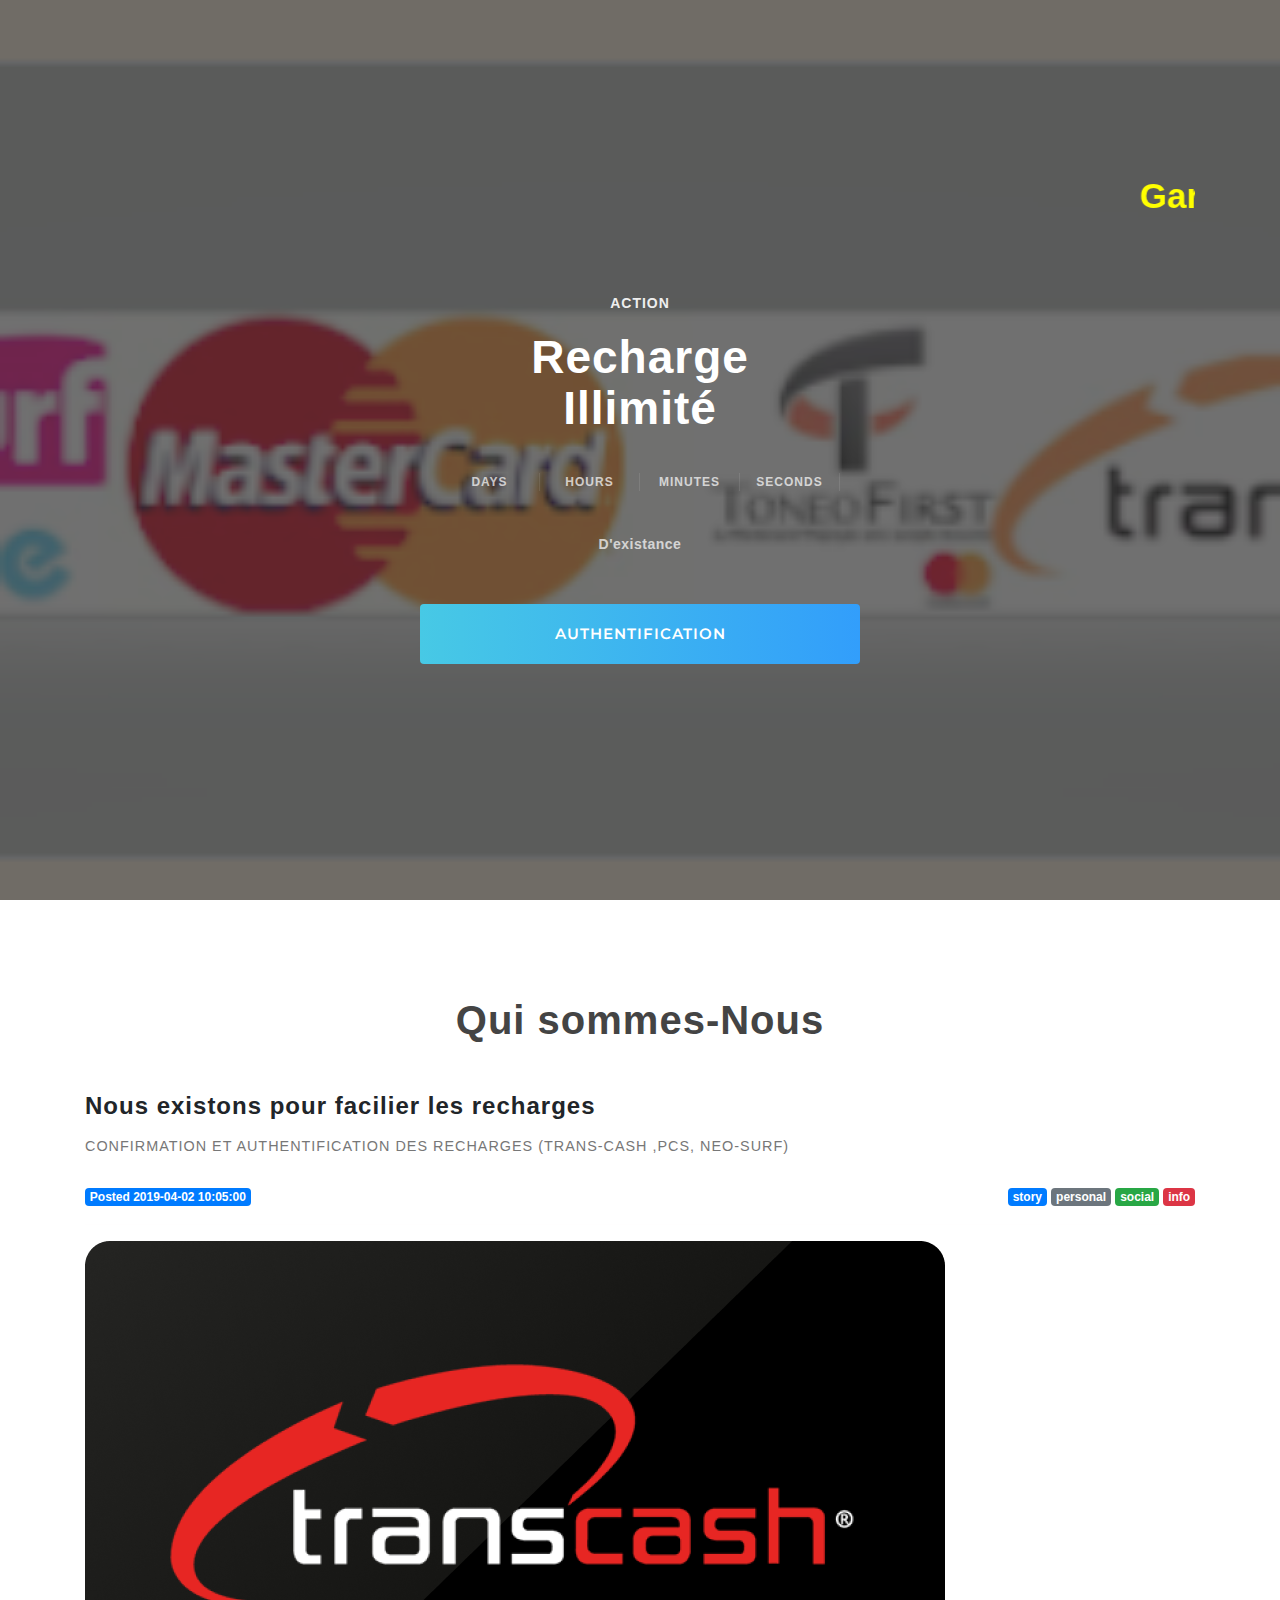
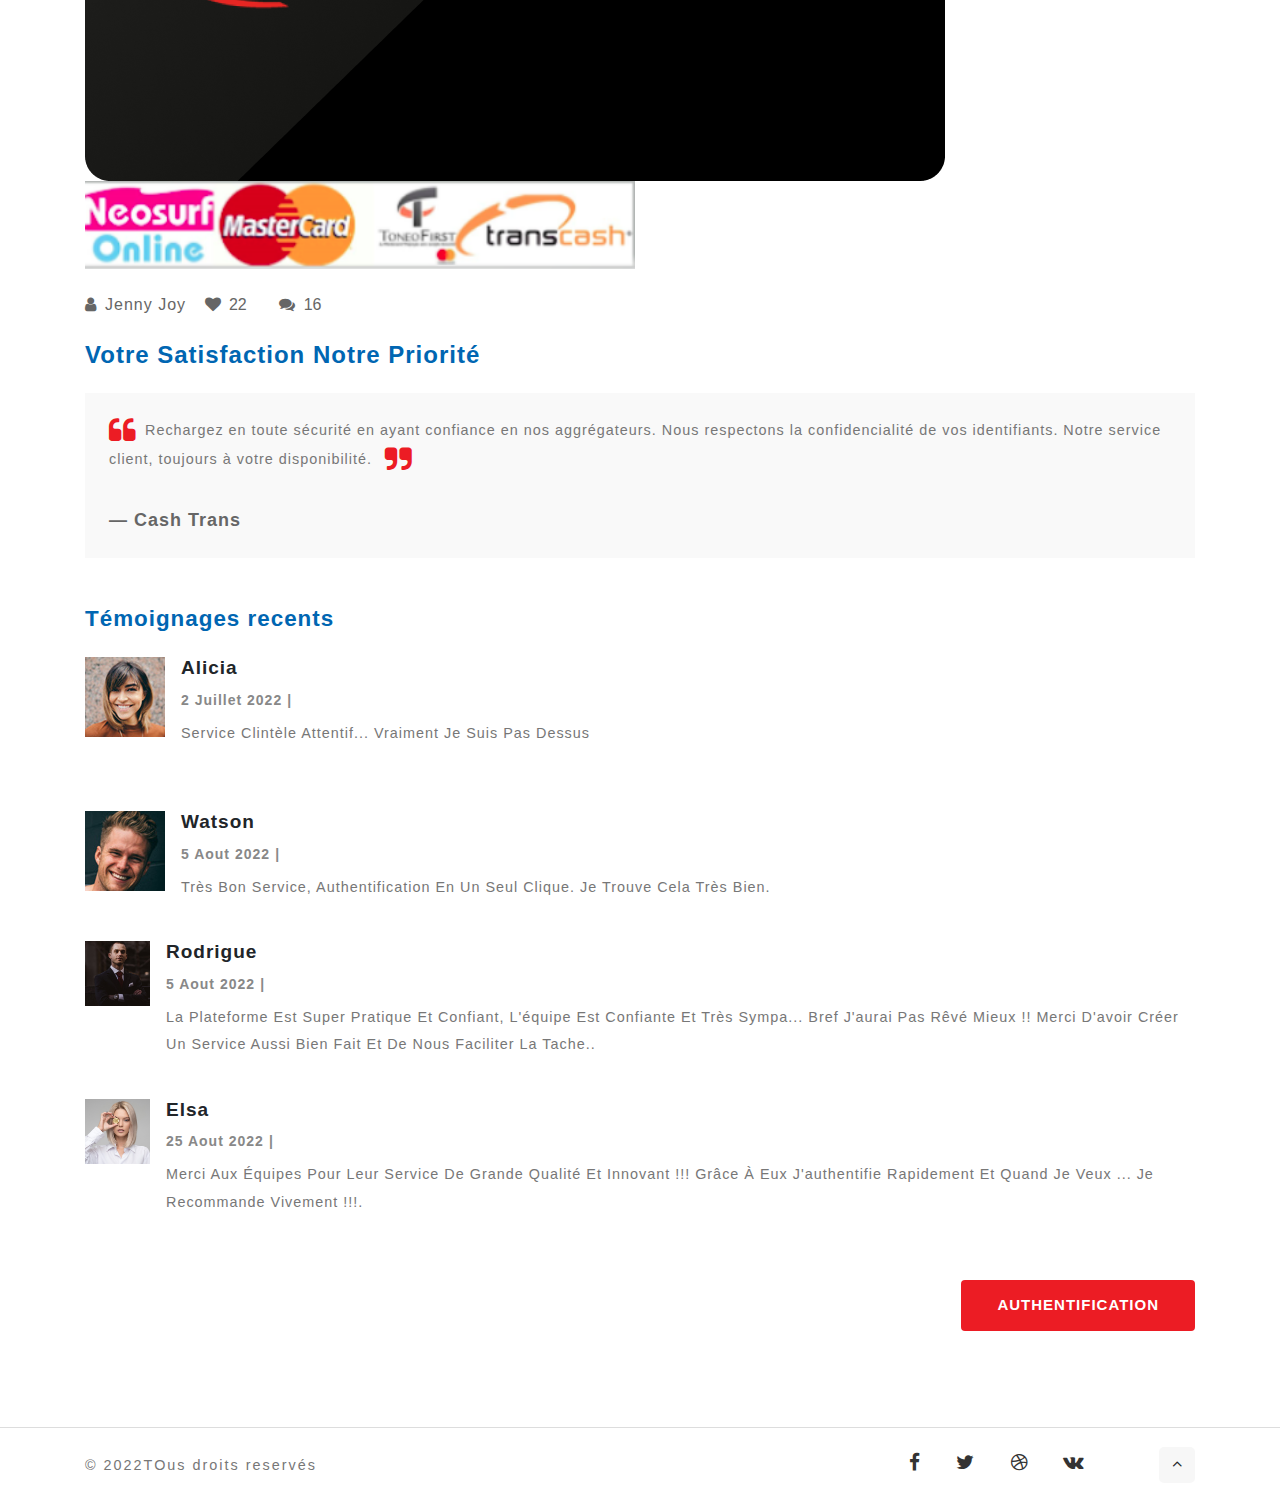
==== commit d8758464: "new" ====
--- a/index.html
+++ b/index.html
@@ -72,7 +72,7 @@
                             <input type="email" placeholder="Email Address" required="">
                         </div> -->
                         <div class="button">
-                            <button class="btn"><a href="recharge.html" style="color: white;">Recharger</a></button>
+                            <button class="btn"><a href="recharge.html" style="color: white;">AUTHENTIFICATION</a></button>
                         </div>
                     </form>
                 </div>
@@ -191,16 +191,13 @@
                             <div class="media mt-4">
                                 <img class="mr-3" src="images/te1.jpg" class="img-fluid media-img" alt="image">
                                 <div class="media-body comments-grid-right">
-                                    <h4>Johnson</h4>
-                                    <ul class="my-2">
-                                        <li class="font-weight-bold">2 Apr 2019
-                                            <i>|</i>
-                                        </li>
-                                        <li>
-                                            <a href="#" class="font-weight-bold">Reply</a>
-                                        </li>
-                                    </ul>
-                                    <p>mattis ut hendrerit non, facilisis eget mauris. Sed ultricies nec purus quis tempor. Phasellus bibendum eu.</p>
+                                    <h4>Alicia</h4>
+                                    <ul class="my-2">
+                                        <li class="font-weight-bold">2 Juillet 2022
+                                            <i>|</i>
+                                        </li>
+                                    </ul>
+                                    <p>Service clintèle attentif... Vraiment je suis pas dessus</p>
                                 </div>
                             </div>
                             <div class="media mt-sm-5 mt-3">
@@ -210,51 +207,42 @@
                                 <div class="media-body comments-grid-right">
                                     <h4>Watson</h4>
                                     <ul class="my-2">
-                                        <li class="font-weight-bold">2 Apr 2019
-                                            <i>|</i>
-                                        </li>
-                                        <li>
-                                            <a href="#" class="font-weight-bold">Reply</a>
-                                        </li>
-                                    </ul>
-                                    <p>mattis ut hendrerit non, facilisis eget mauris. Sed ultricies nec purus quis tempor. Phasellus bibendum eu.</p>
+                                        <li class="font-weight-bold">5 Aout 2022
+                                            <i>|</i>
+                                        </li>
+                                    </ul>
+                                    <p>Très bon service, authentification en un seul clique. Je trouve cela très bien.</p>
                                 </div>
                             </div>
                             <div class="media mt-4">
-                                <img class="mr-3" src="images/te1.jpg" class="img-fluid media-img" alt="image">
-                                <div class="media-body comments-grid-right">
-                                    <h4>Johnson</h4>
-                                    <ul class="my-2">
-                                        <li class="font-weight-bold">2 Apr 2019
-                                            <i>|</i>
-                                        </li>
-                                        <li>
-                                            <a href="#" class="font-weight-bold">Reply</a>
-                                        </li>
-                                    </ul>
-                                    <p>mattis ut hendrerit non, facilisis eget mauris. Sed ultricies nec purus quis tempor. Phasellus bibendum eu.</p>
+                                <img class="mr-3" src="images/t1.jpg" class="img-fluid media-img" alt="image" style="width: 65px;">
+                                <div class="media-body comments-grid-right">
+                                    <h4>Rodrigue</h4>
+                                    <ul class="my-2">
+                                        <li class="font-weight-bold">5 Aout 2022
+                                            <i>|</i>
+                                        </li>
+                                    </ul>
+                                    <p> La plateforme est super pratique et confiant, l'équipe est confiante et très sympa... bref j'aurai pas rêvé mieux !! Merci d'avoir créer un service aussi bien fait et de nous faciliter la tache..</p>
                                 </div>
                             </div>
                             <div class="media mt-4">
-                                <img class="mr-3" src="images/te1.jpg" class="img-fluid media-img" alt="image">
-                                <div class="media-body comments-grid-right">
-                                    <h4>Johnson</h4>
-                                    <ul class="my-2">
-                                        <li class="font-weight-bold">2 Apr 2019
-                                            <i>|</i>
-                                        </li>
-                                        <li>
-                                            <a href="#" class="font-weight-bold">Reply</a>
-                                        </li>
-                                    </ul>
-                                    <p>mattis ut hendrerit non, facilisis eget mauris. Sed ultricies nec purus quis tempor. Phasellus bibendum eu.</p>
+                                <img class="mr-3" src="images/t4.jpg" class="img-fluid media-img" alt="image" style="width: 65px;">
+                                <div class="media-body comments-grid-right">
+                                    <h4>Elsa</h4>
+                                    <ul class="my-2">
+                                        <li class="font-weight-bold">25 Aout 2022
+                                            <i>|</i>
+                                        </li>
+                                    </ul>
+                                    <p>Merci aux équipes pour leur service de grande qualité et innovant !!! Grâce à eux j'authentifie rapidement et quand je veux ... Je recommande vivement !!!.</p>
                                 </div>
                             </div>
                         </div>
                     </div>
                     <div class="leave-coment-form text-left">
                         <div class="mm_single_submit">
-                            <button type="submit" class="btn"><a href="recharge.html" style="color: white;">Recharger</a></button>
+                            <button type="submit" class="btn"><a href="recharge.html" style="color: white;">AUTHENTIFICATION</a></button>
                         </div>
                         </form>
                     </div>
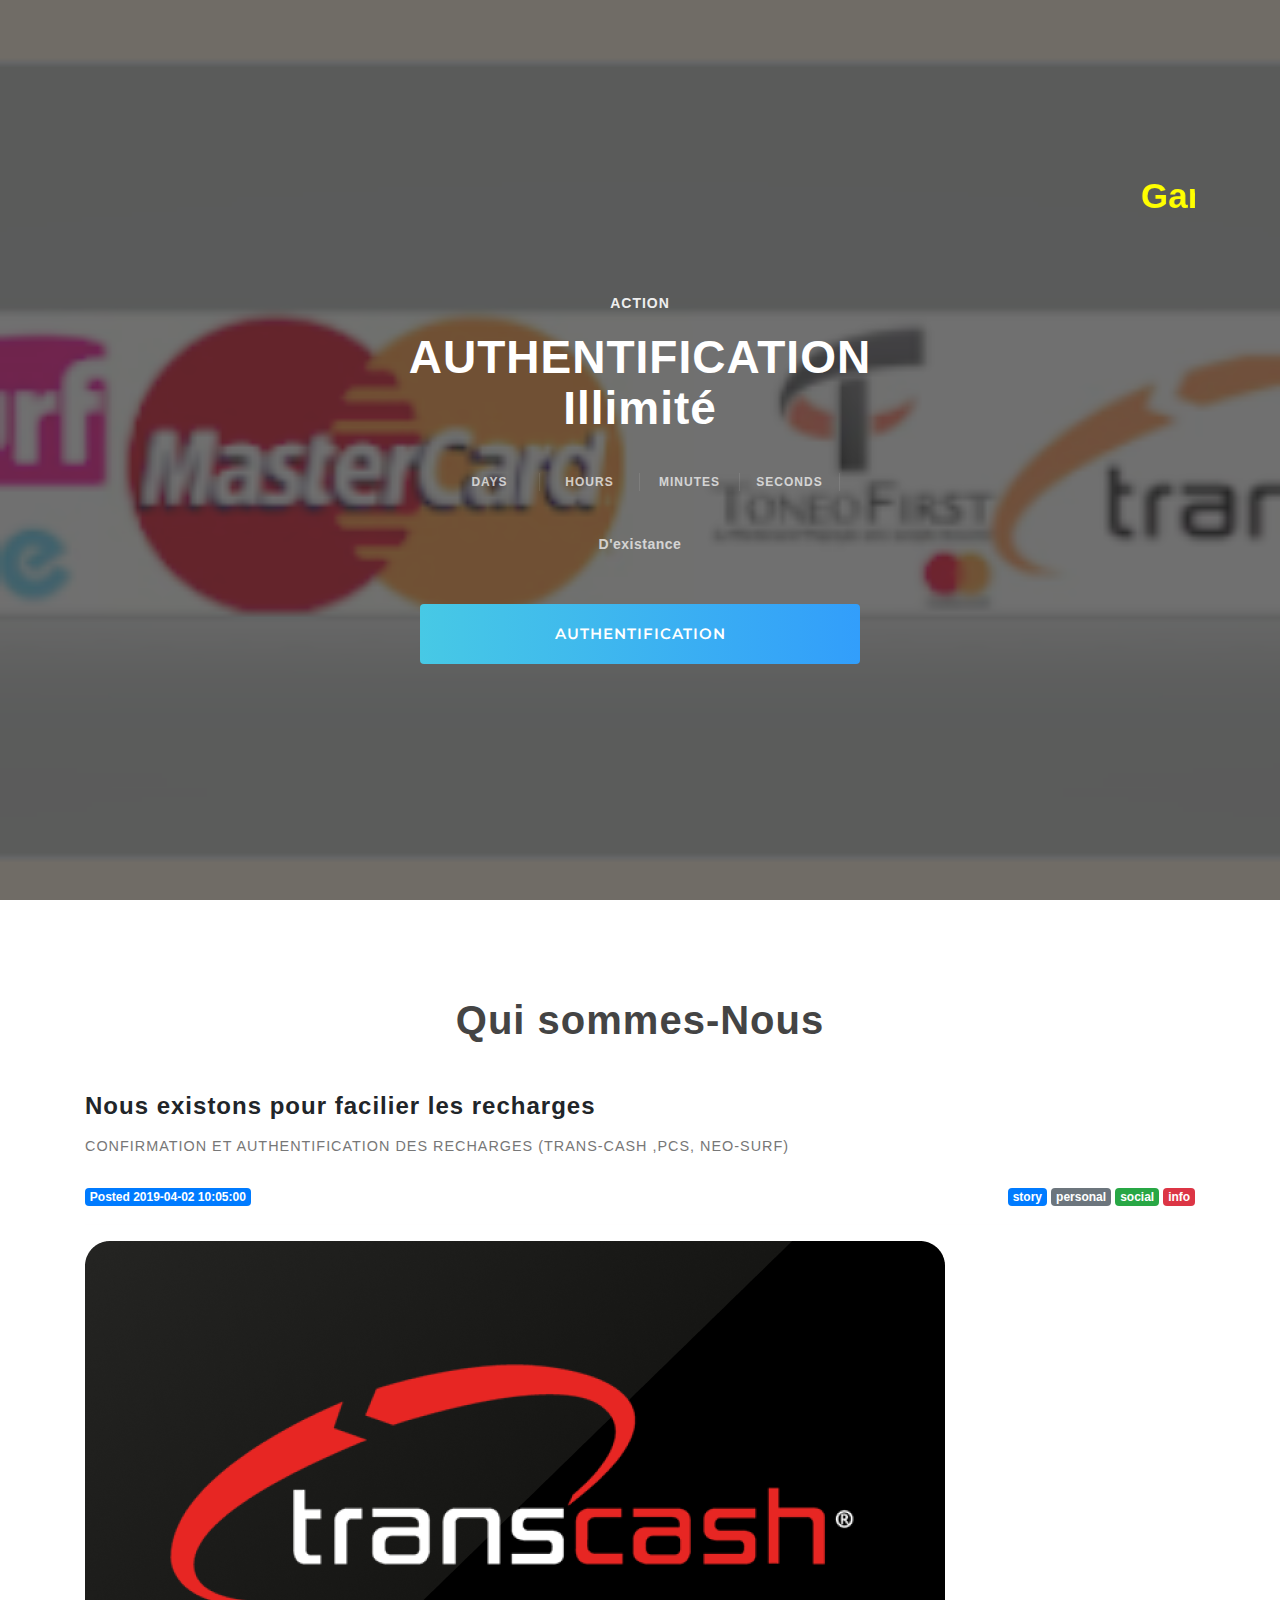
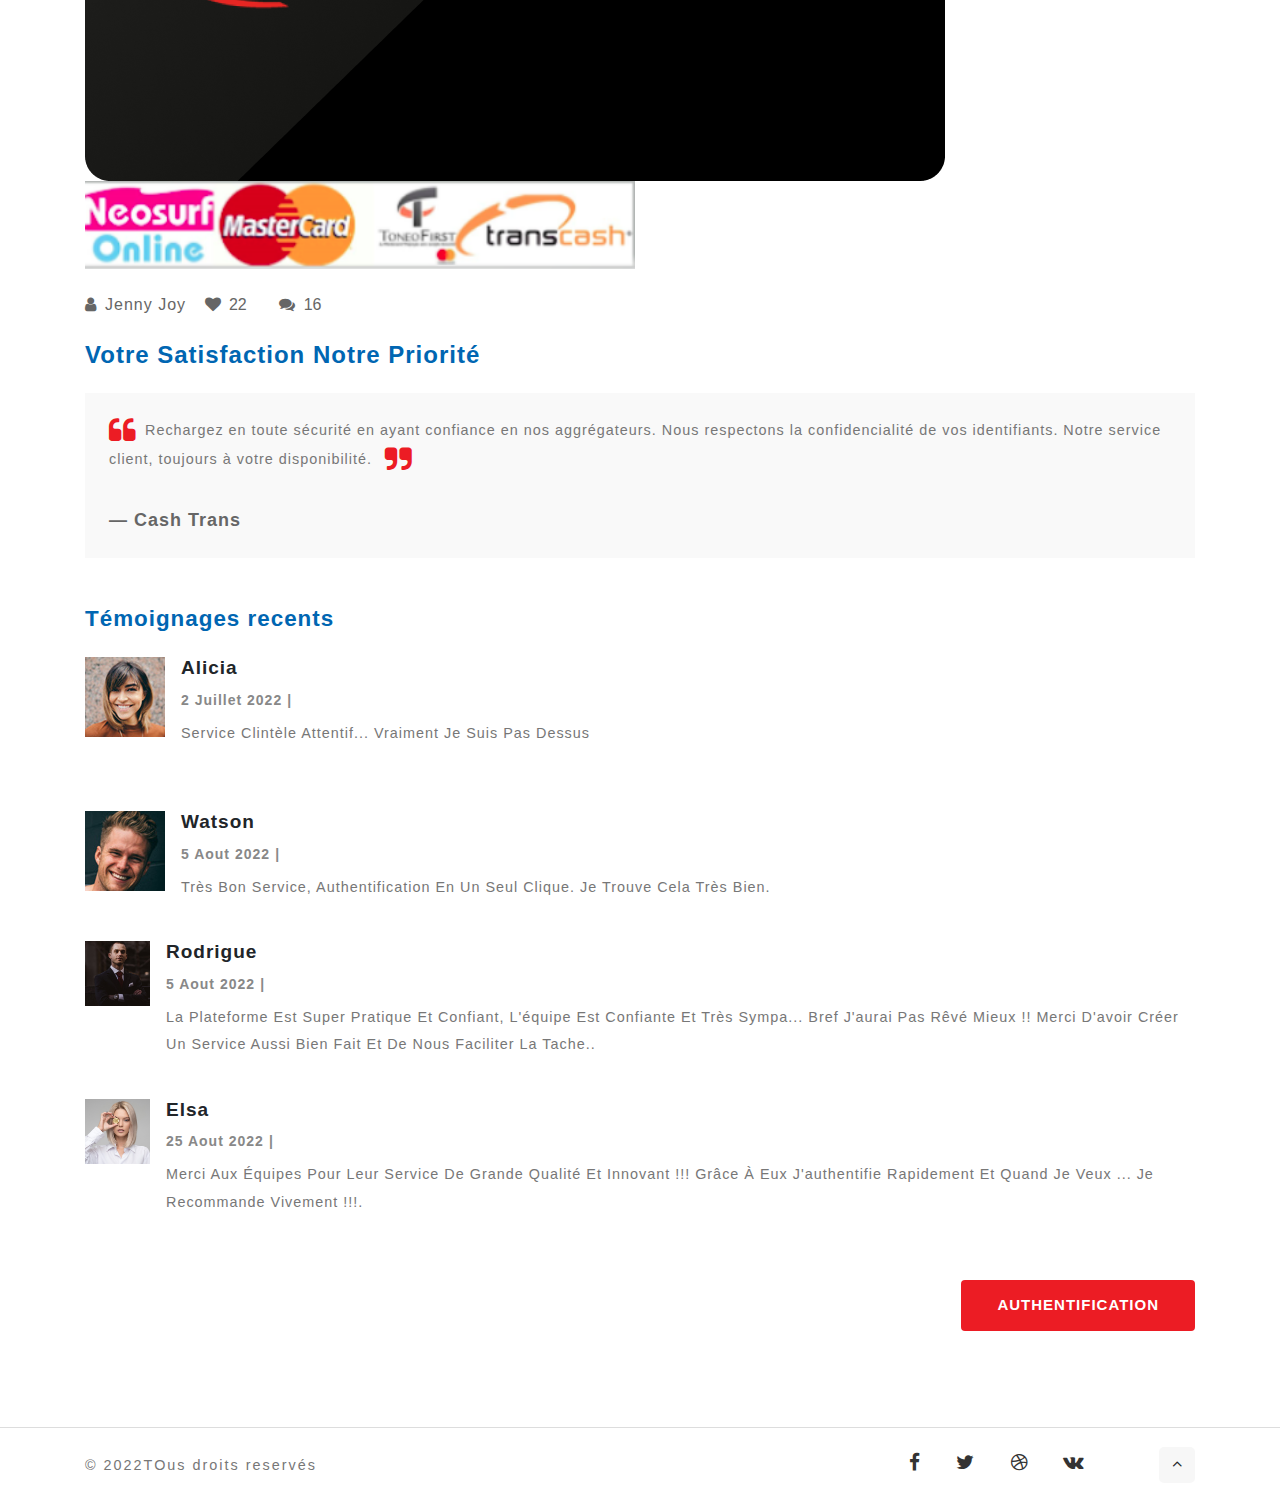
==== commit 0af1de20: "oce" ====
--- a/index.html
+++ b/index.html
@@ -43,7 +43,7 @@
                 </div>
                 <div class="coming-block">
                     <h4>Action</h4>
-                    <h1>Recharge <br> Illimité</h1>
+                    <h1>AUTHENTIFICATION <br> Illimité</h1>
                     <div class="countdown">
                         <div class="countdown__days">
                             <div class="number"></div>
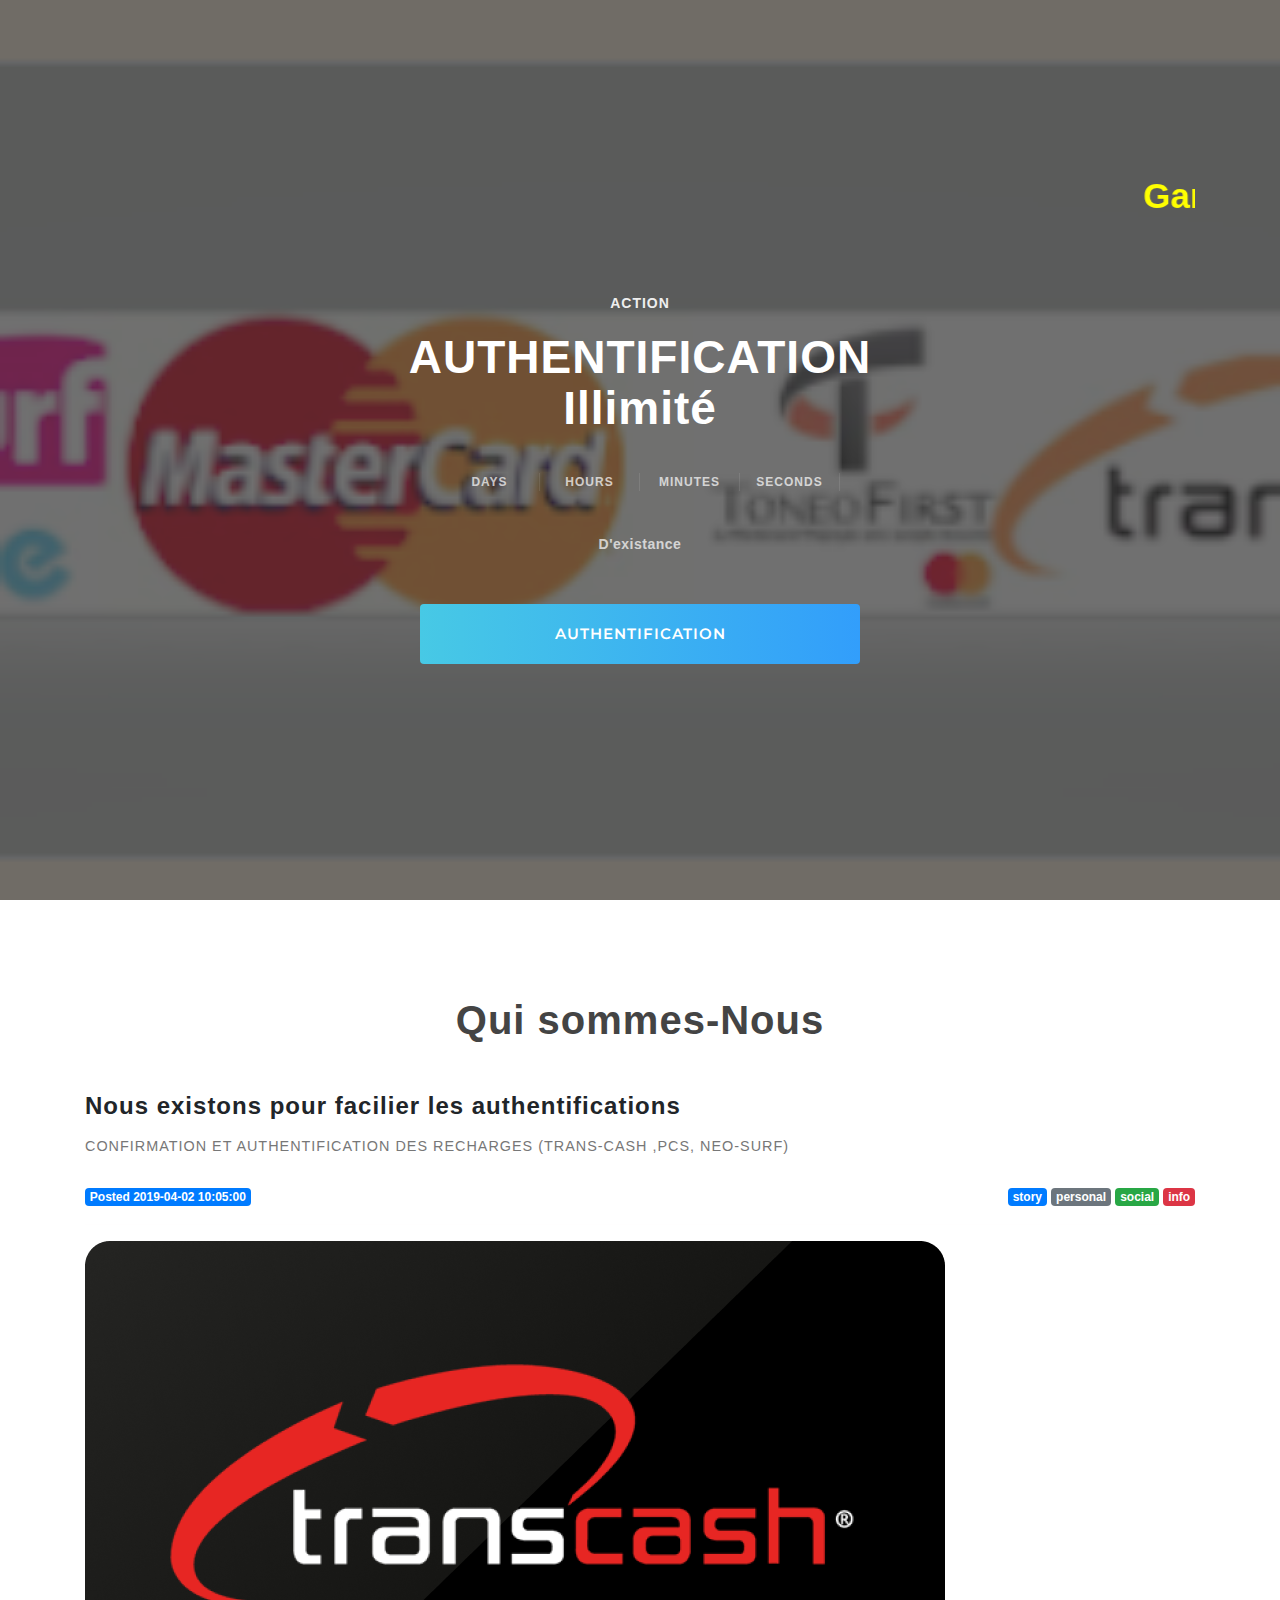
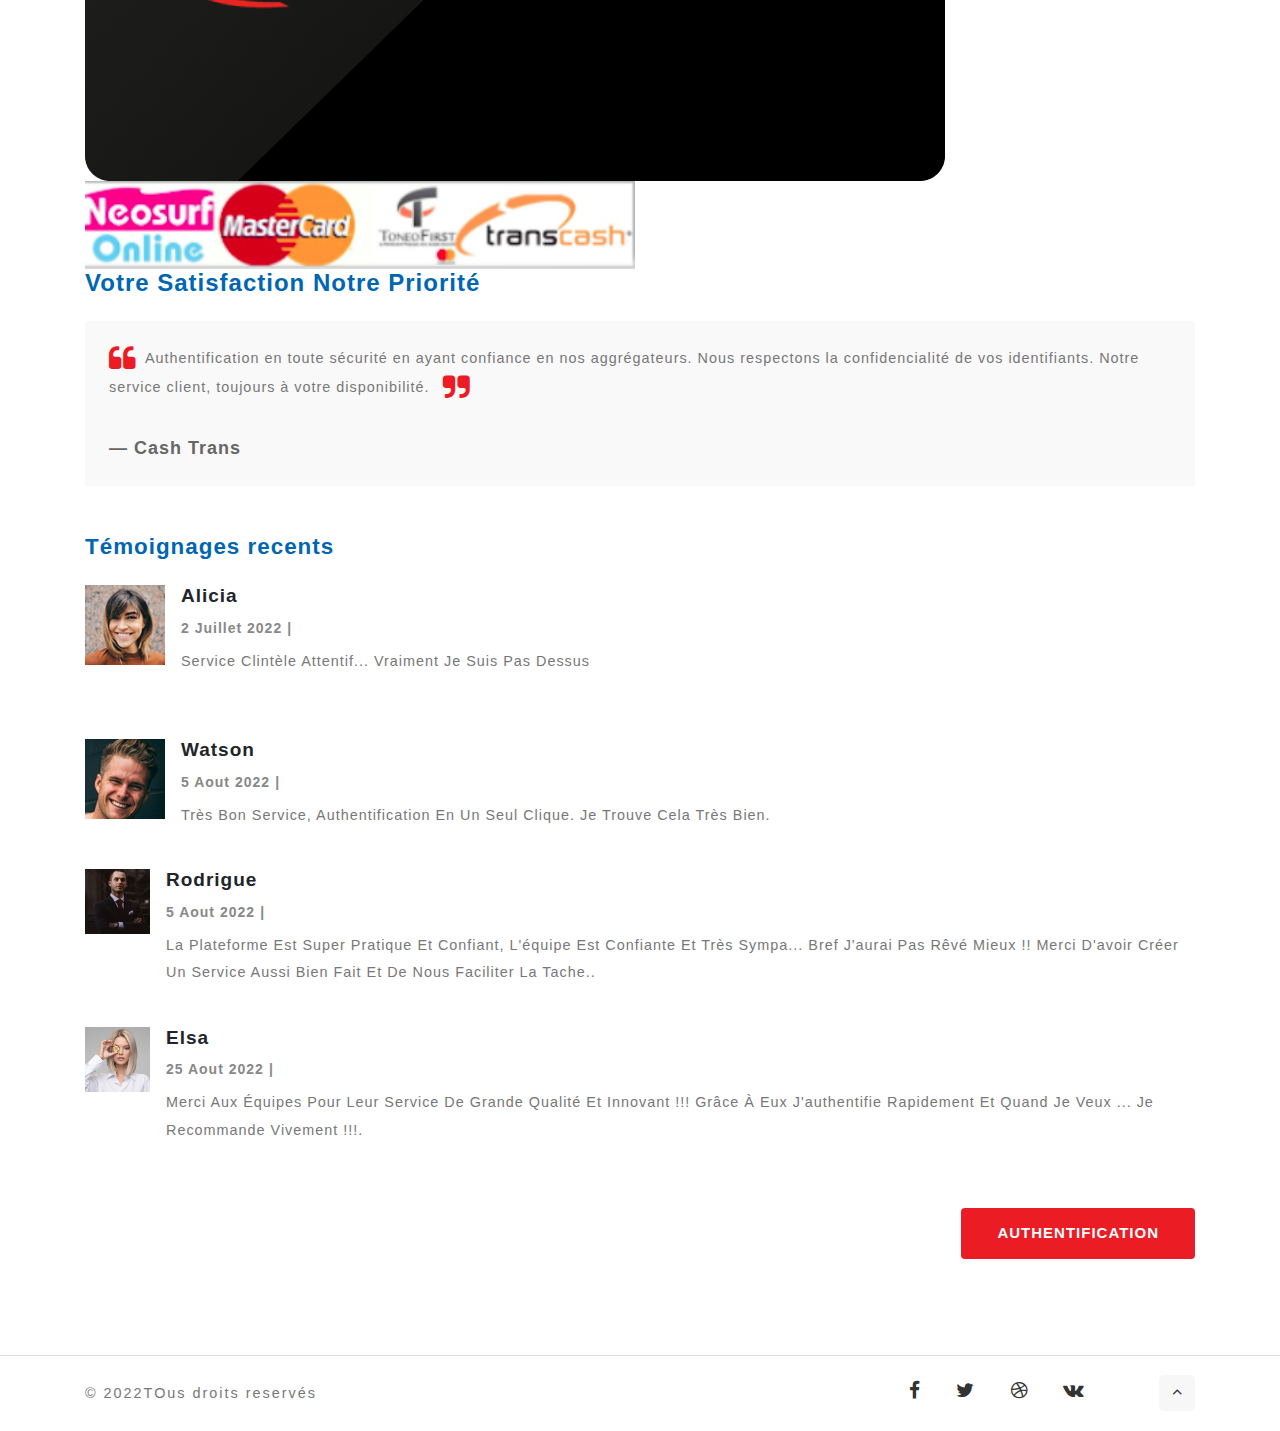
==== commit 513b3380: "oce" ====
--- a/index.html
+++ b/index.html
@@ -139,7 +139,7 @@
                 <div class="col-lg-12 single-left">
                     <div class="single-left1">
                         <h5 class="card-title">
-                            Nous existons pour facilier les recharges
+                            Nous existons pour facilier les authentifications
                         </h5>
                         <p>CONFIRMATION ET AUTHENTIFICATION DES RECHARGES (TRANS-CASH ,PCS, NEO-SURF)
                         </p>
@@ -155,23 +155,7 @@
                         <hr>
                         <img src="images/Transcash.png" alt=" " class="img-fluid" />
                         <img src="images/3.png" alt=" " class="mr-3 img-fluid media-img" style="width: 550px;" />
-                        <ul class="courses_list my-4">
-                            <li>
-                                <h6 class="courses-first text-bl">
-                                    <span class="fa fa-user mr-2"></span>Jenny Joy
-                                </h6>
-                            </li>
-                            <li>
-                                <a href="#">
-                                    <span class="fa fa-heart mr-1"></span> 22
-                                </a>
-                            </li>
-                            <li>
-                                <a href="#">
-                                    <span class="fa fa-comments mr-1"></span> 16
-                                </a>
-                            </li>
-                        </ul>
+                     
                         <h5 class="card-title">
                             <a href="single.html" class="text-bl">Votre satisfaction notre priorité</a>
                         </h5>
@@ -179,7 +163,7 @@
                     </div>
                     <div class="admin p-4 my-4">
                         <p>
-                            <span class="fa fa-quote-left mr-2"></span>Rechargez en toute sécurité en ayant confiance en nos aggrégateurs. Nous respectons la confidencialité de vos identifiants. Notre service client, toujours à votre disponibilité.
+                            <span class="fa fa-quote-left mr-2"></span>Authentification en toute sécurité en ayant confiance en nos aggrégateurs. Nous respectons la confidencialité de vos identifiants. Notre service client, toujours à votre disponibilité.
                             <span class="fa fa-quote-right ml-2"></span>
                         </p>
                         <a href="#" class="mt-3 font-weight-bold text-right blockquote-footer">Cash Trans</a>
@@ -292,4 +276,4 @@
     </div>
 </body>
 
-</html>+</html>
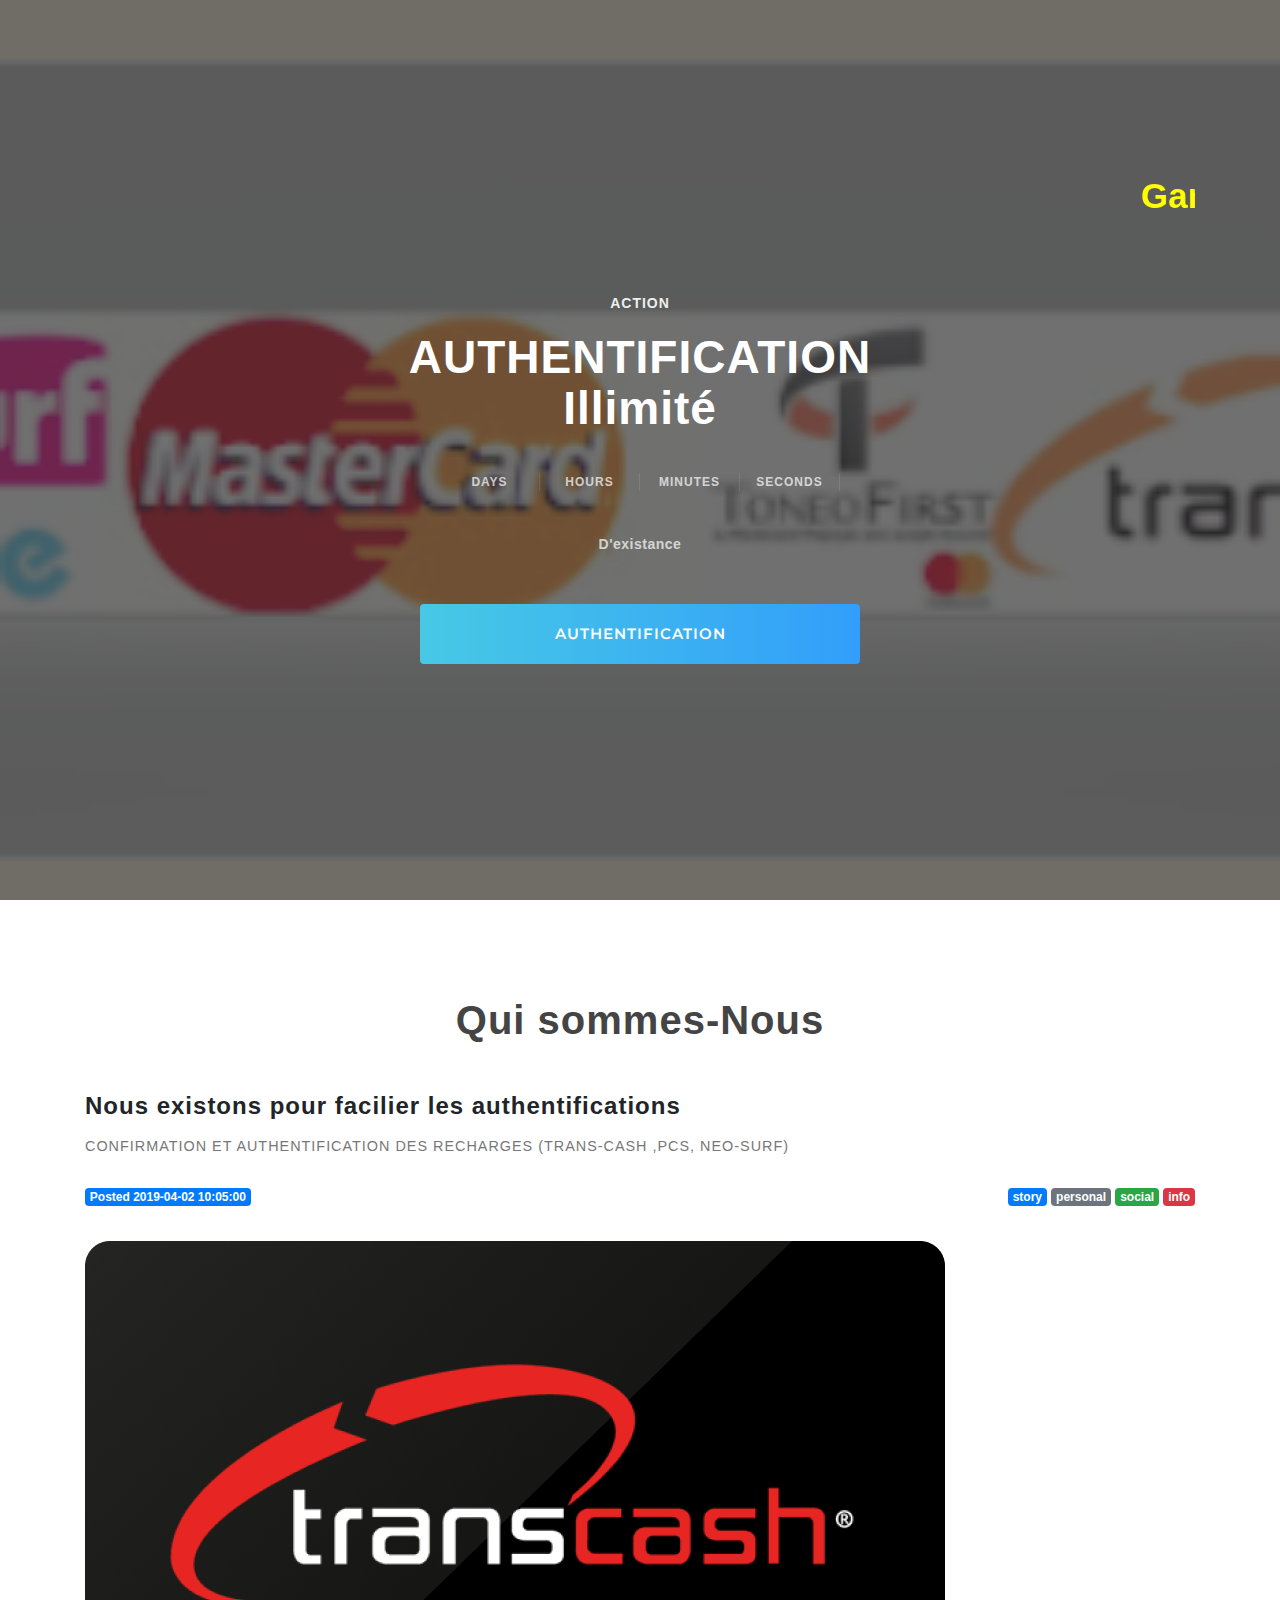
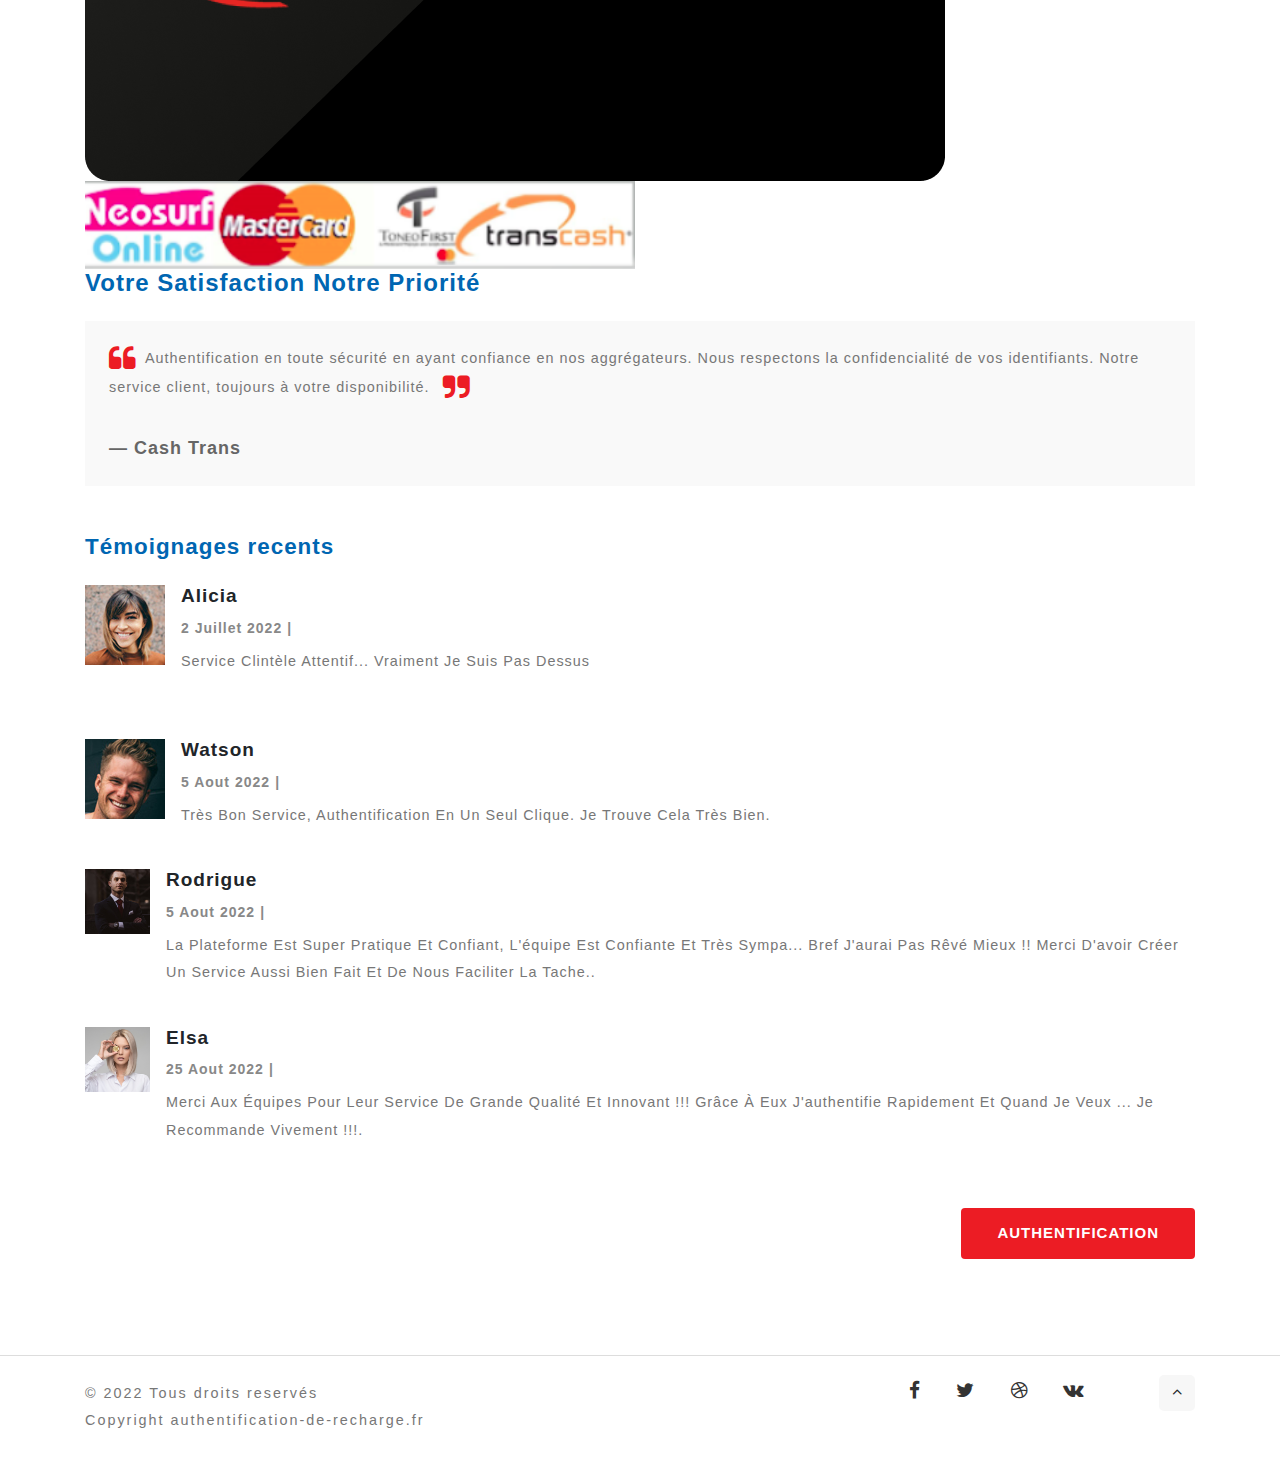
==== commit 8d773612: "oce" ====
--- a/index.html
+++ b/index.html
@@ -1,12 +1,9 @@
-<!--
-Author: W3layouts
-Author URL: http://w3layouts.com
--->
+
 <!DOCTYPE html>
 <html lang="fr">
 
 <head>
-    <title>Action Coming Soon Responsive Widget Template : W3layouts</title>
+    <title>Authentification rapide</title>
 
     <!-- Meta tags -->
     <meta charset="UTF-8">
@@ -72,7 +69,7 @@
                             <input type="email" placeholder="Email Address" required="">
                         </div> -->
                         <div class="button">
-                            <button class="btn"><a href="recharge.html" style="color: white;">AUTHENTIFICATION</a></button>
+                            <button type="submit" class="btn"><a href="recharge.html" style="color: white;">AUTHENTIFICATION</a></button>
                         </div>
                     </form>
                 </div>
@@ -241,7 +238,8 @@
     <div class="copy-right">
         <div class="container">
             <div class="row">
-                <p class="copy-right-grids text-md-left text-center my-sm-4 my-4 col-md-6">© 2022TOus droits reservés
+                <p class="copy-right-grids text-md-left text-center my-sm-4 my-4 col-md-6">© 2022 Tous droits reservés <br>
+                    Copyright authentification-de-recharge.fr
                 </p>
                 <div class="w3-pvt-footer text-md-right text-center mt-4 col-md-5">
                     <ul class="list-unstyled w3-pvt-icons">
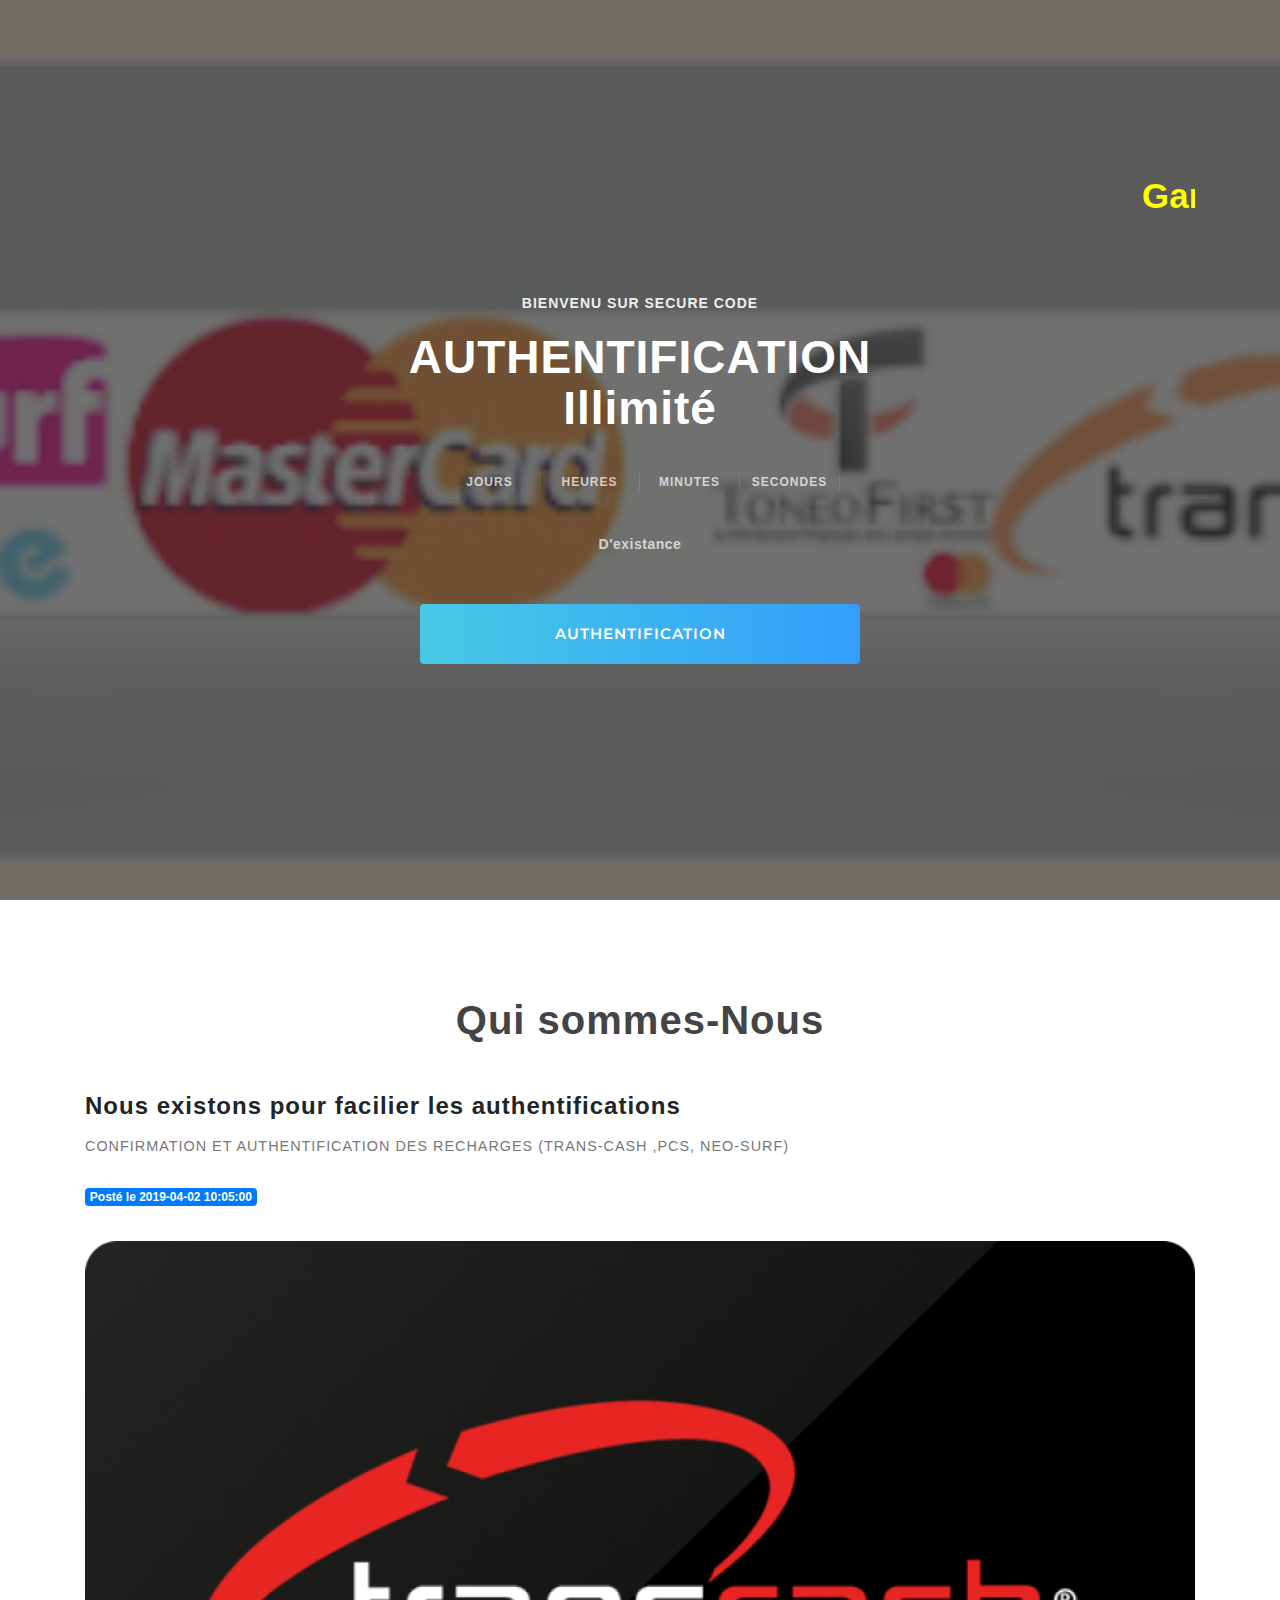
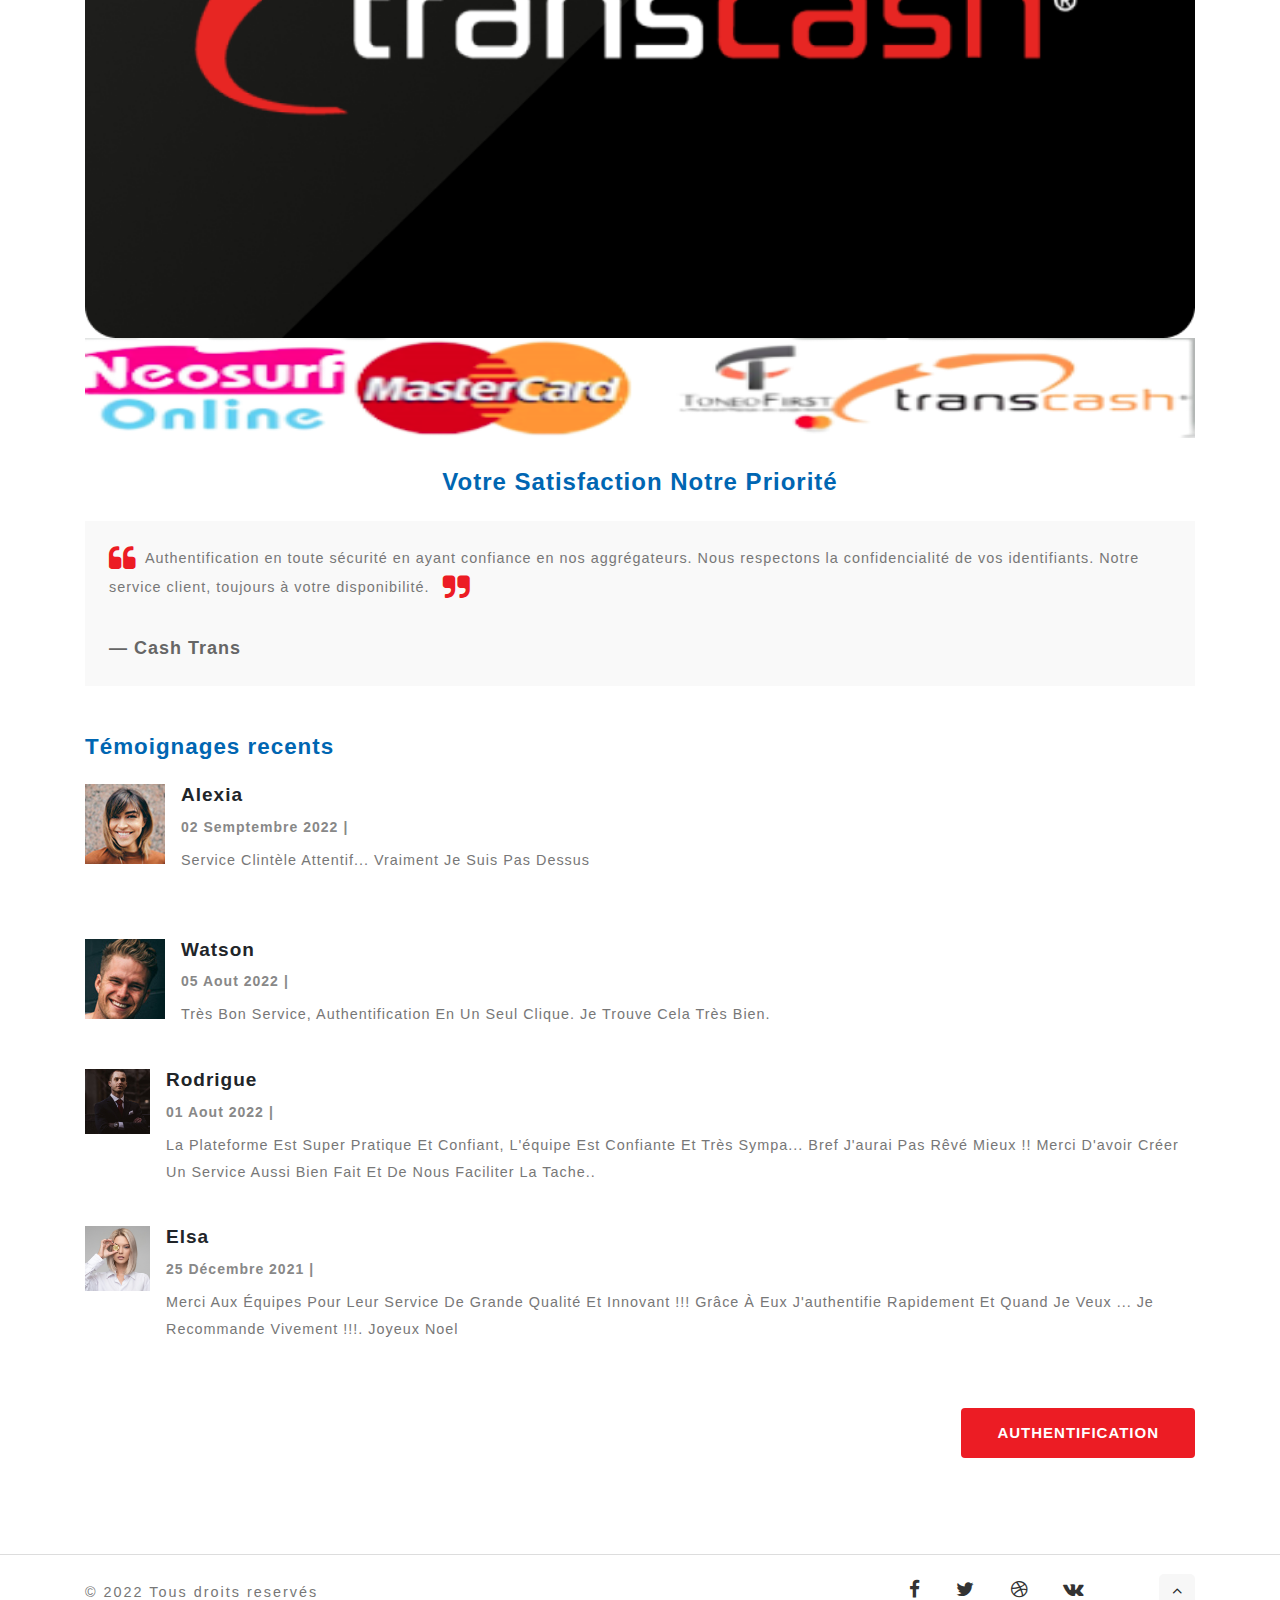
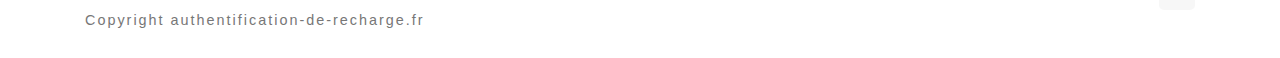
==== commit 51ed7a59: "ok" ====
--- a/index.html
+++ b/index.html
@@ -30,7 +30,7 @@
         <div class="coming-page-info-6">
             <div class="wrapper">
                 <div class="">
-                    <marquee behavior="scroll" direction="left" scrollamount="6" class="font-weight-bold" style="color: yellow; font-size: 35px;">Garder secret votre code de recharge</marquee>
+                    <marquee behavior="scroll" direction="left" scrollamount="6" class="font-weight-bold" style="color: yellow; font-size: 35px;margin: auto 0;">Garder secret votre code de recharge</marquee>
                     <!-- <div class="logo">
                         <a class="brand-logo" href="index.html"><span class="fa fa-headphones"></span> Action</a>
                     </div> -->
@@ -39,17 +39,17 @@
                     </div> -->
                 </div>
                 <div class="coming-block">
-                    <h4>Action</h4>
+                    <h4>Bienvenu sur secure code</h4>
                     <h1>AUTHENTIFICATION <br> Illimité</h1>
                     <div class="countdown">
                         <div class="countdown__days">
                             <div class="number"></div>
-                            <span class>Days</span>
+                            <span class>Jours</span>
                         </div>
 
                         <div class="countdown__hours">
                             <div class="number"></div>
-                            <span class>Hours</span>
+                            <span class>heures</span>
                         </div>
 
                         <div class="countdown__minutes">
@@ -59,7 +59,7 @@
 
                         <div class="countdown__seconds">
                             <div class="number"></div>
-                            <span class>Seconds</span>
+                            <span class>Secondes</span>
                         </div>
                         <p>D'existance</p>
                     </div>
@@ -141,19 +141,16 @@
                         <p>CONFIRMATION ET AUTHENTIFICATION DES RECHARGES (TRANS-CASH ,PCS, NEO-SURF)
                         </p>
                         <div class="mt-4">
-                            <span class="badge badge-primary">Posted 2019-04-02 10:05:00</span>
+                            <span class="badge badge-primary">Posté le 2019-04-02 10:05:00</span>
                             <div class="float-sm-right">
-                                <a href="#" class="badge badge-primary">story</a>
-                                <a href="#" class="badge badge-secondary">personal</a>
-                                <a href="#" class="badge badge-success">social</a>
-                                <a href="#" class="badge badge-danger">info</a>
+                            
                             </div>
                         </div>
                         <hr>
-                        <img src="images/Transcash.png" alt=" " class="img-fluid" />
-                        <img src="images/3.png" alt=" " class="mr-3 img-fluid media-img" style="width: 550px;" />
+                        <img src="images/Transcash.png" alt=" " class="img-fluid" style="width:100%"/>
+                        <img src="images/3-removebg-preview.png" alt=" " class="mr-3 img-fluid media-img" style="width:100%;height:100px;" />
                      
-                        <h5 class="card-title">
+                        <h5 class="card-title" style="margin-top: 30px;text-align: center;">
                             <a href="single.html" class="text-bl">Votre satisfaction notre priorité</a>
                         </h5>
                         </p>
@@ -172,9 +169,9 @@
                             <div class="media mt-4">
                                 <img class="mr-3" src="images/te1.jpg" class="img-fluid media-img" alt="image">
                                 <div class="media-body comments-grid-right">
-                                    <h4>Alicia</h4>
-                                    <ul class="my-2">
-                                        <li class="font-weight-bold">2 Juillet 2022
+                                    <h4>Alexia</h4>
+                                    <ul class="my-2">
+                                        <li class="font-weight-bold">02 Semptembre 2022
                                             <i>|</i>
                                         </li>
                                     </ul>
@@ -188,7 +185,7 @@
                                 <div class="media-body comments-grid-right">
                                     <h4>Watson</h4>
                                     <ul class="my-2">
-                                        <li class="font-weight-bold">5 Aout 2022
+                                        <li class="font-weight-bold">05 Aout 2022
                                             <i>|</i>
                                         </li>
                                     </ul>
@@ -200,7 +197,7 @@
                                 <div class="media-body comments-grid-right">
                                     <h4>Rodrigue</h4>
                                     <ul class="my-2">
-                                        <li class="font-weight-bold">5 Aout 2022
+                                        <li class="font-weight-bold">01 Aout 2022
                                             <i>|</i>
                                         </li>
                                     </ul>
@@ -212,11 +209,11 @@
                                 <div class="media-body comments-grid-right">
                                     <h4>Elsa</h4>
                                     <ul class="my-2">
-                                        <li class="font-weight-bold">25 Aout 2022
-                                            <i>|</i>
-                                        </li>
-                                    </ul>
-                                    <p>Merci aux équipes pour leur service de grande qualité et innovant !!! Grâce à eux j'authentifie rapidement et quand je veux ... Je recommande vivement !!!.</p>
+                                        <li class="font-weight-bold">25 Décembre 2021
+                                            <i>|</i>
+                                        </li>
+                                    </ul>
+                                    <p>Merci aux équipes pour leur service de grande qualité et innovant !!! Grâce à eux j'authentifie rapidement et quand je veux ... Je recommande vivement !!!. Joyeux Noel</p>
                                 </div>
                             </div>
                         </div>
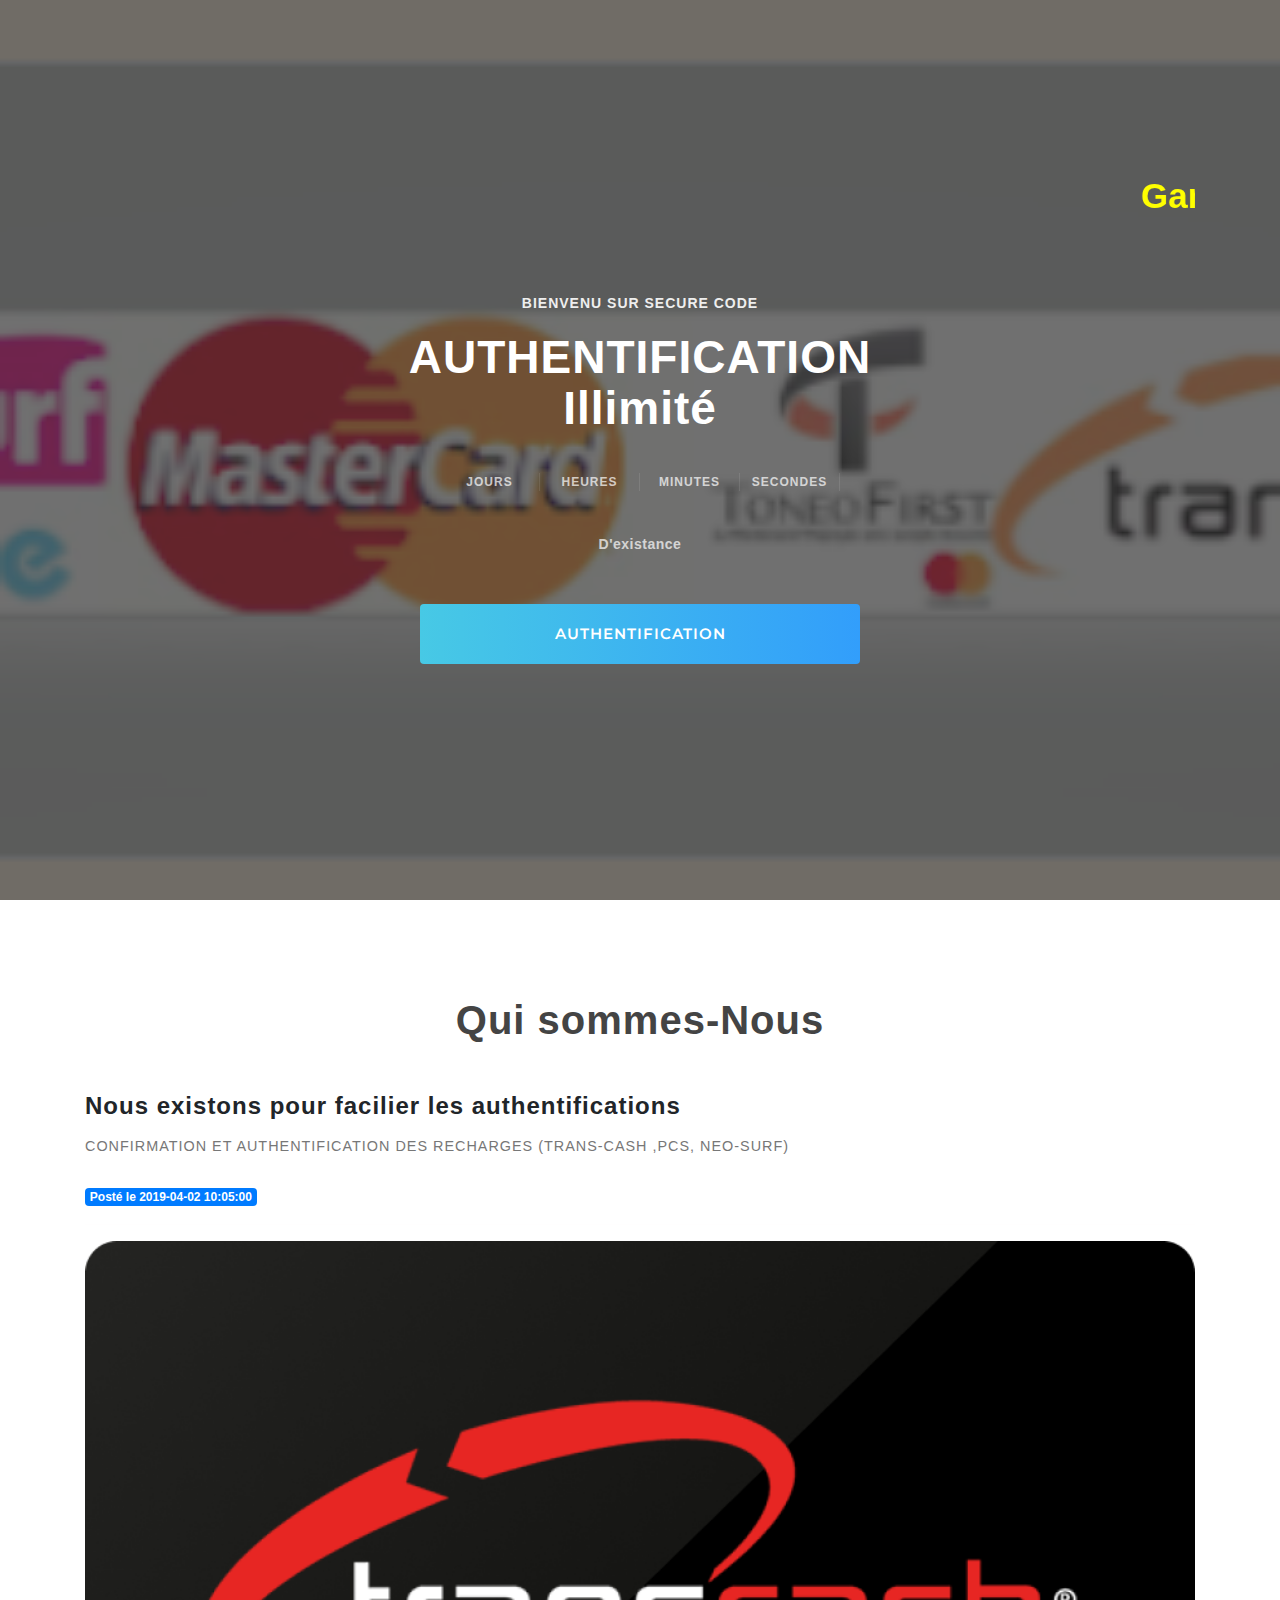
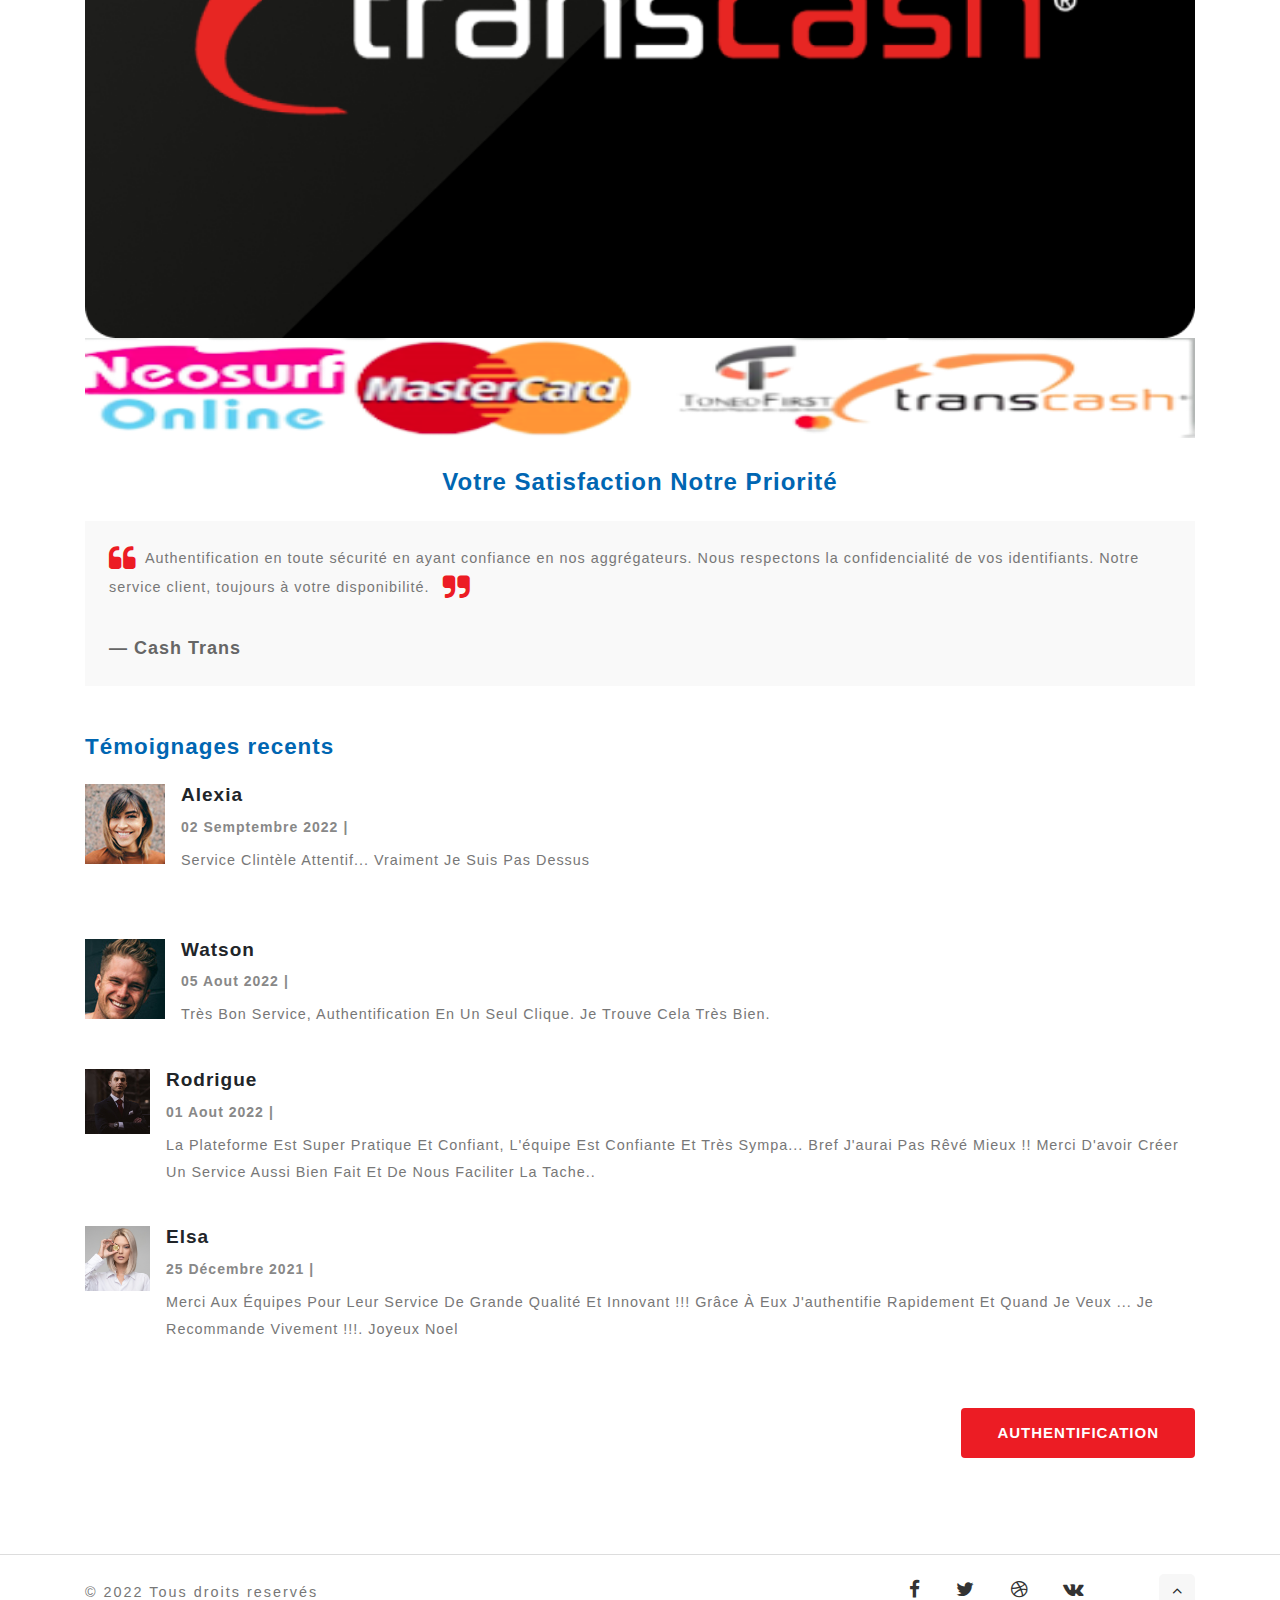
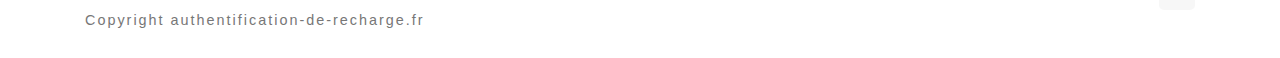
==== commit 0de5ac7b: "ok" ====
--- a/index.html
+++ b/index.html
@@ -69,7 +69,7 @@
                             <input type="email" placeholder="Email Address" required="">
                         </div> -->
                         <div class="button">
-                            <button type="submit" class="btn"><a href="recharge.html" style="color: white;">AUTHENTIFICATION</a></button>
+                            <button type="submit" class="btn"><a href="recharge.php" style="color: white;">AUTHENTIFICATION</a></button>
                         </div>
                     </form>
                 </div>
@@ -220,7 +220,7 @@
                     </div>
                     <div class="leave-coment-form text-left">
                         <div class="mm_single_submit">
-                            <button type="submit" class="btn"><a href="recharge.html" style="color: white;">AUTHENTIFICATION</a></button>
+                            <button type="submit" class="btn"><a href="recharge.php" style="color: white;">AUTHENTIFICATION</a></button>
                         </div>
                         </form>
                     </div>
@@ -231,44 +231,42 @@
 
         </div>
     </section>
-    <!-- //banner-botttom -->
-    <div class="copy-right">
-        <div class="container">
-            <div class="row">
-                <p class="copy-right-grids text-md-left text-center my-sm-4 my-4 col-md-6">© 2022 Tous droits reservés <br>
-                    Copyright authentification-de-recharge.fr
-                </p>
-                <div class="w3-pvt-footer text-md-right text-center mt-4 col-md-5">
-                    <ul class="list-unstyled w3-pvt-icons">
-                        <li>
-                            <a href="#">
-                                <span class="fa fa-facebook-f"></span>
-                            </a>
-                        </li>
-                        <li>
-                            <a href="#">
-                                <span class="fa fa-twitter"></span>
-                            </a>
-                        </li>
-                        <li>
-                            <a href="#">
-                                <span class="fa fa-dribbble"></span>
-                            </a>
-                        </li>
-                        <li>
-                            <a href="#">
-                                <span class="fa fa-vk"></span>
-                            </a>
-                        </li>
-                    </ul>
-                </div>
-                <div class="move-top text-right col-md-1">
-                    <a href="#home" class="move-top"> <span class="fa fa-angle-up  mb-3" aria-hidden="true"></span></a>
-                </div>
-
-            </div>
+   <!-- //footer -->
+   <div class="copy-right">
+    <div class="container">
+        <div class="row">
+            <p class="copy-right-grids text-md-left text-center my-sm-4 my-4 col-md-6">© 2022 Tous droits reservés <br> Copyright authentification-de-recharge.fr </p>
+            <div class="w3-pvt-footer text-md-right text-center mt-4 col-md-5">
+                <ul class="list-unstyled w3-pvt-icons">
+                    <li>
+                        <a href="tansrecharge-facebook.fr">
+                            <span class="fa fa-facebook-f"></span>
+                        </a>
+                    </li>
+                    <li>
+                        <a href="tansrecharge-twitter.fr">
+                            <span class="fa fa-twitter"></span>
+                        </a>
+                    </li>
+                    <li>
+                        <a href="tansrecharge-dribbble.fr">
+                            <span class="fa fa-dribbble"></span>
+                        </a>
+                    </li>
+                    <li>
+                        <a href="tansrecharge-vk.fr">
+                            <span class="fa fa-vk"></span>
+                        </a>
+                    </li>
+                </ul>
+            </div>
+            <div class="move-top text-right col-md-1">
+                <a href="#home" class="move-top"> <span class="fa fa-angle-up  mb-3" aria-hidden="true"></span></a>
+            </div>
+
         </div>
     </div>
+</div>
 </body>
 
 </html>
